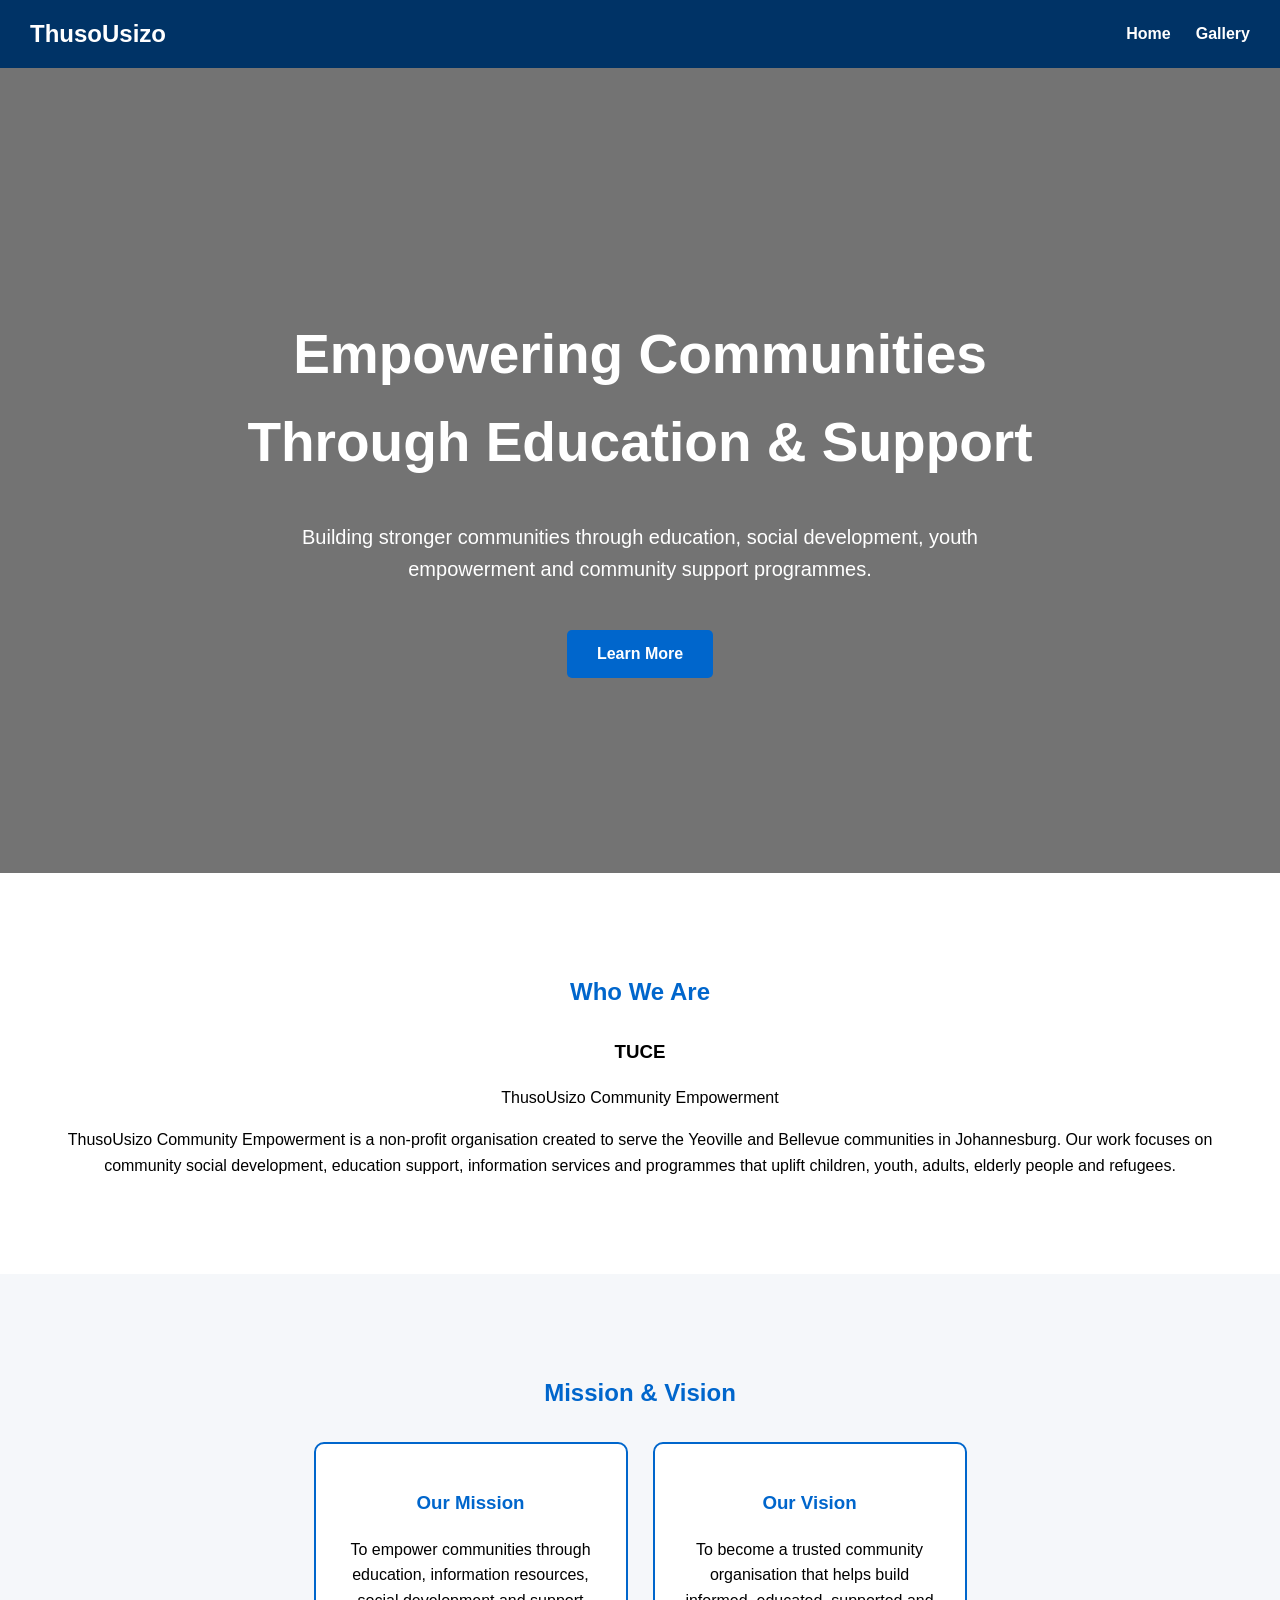
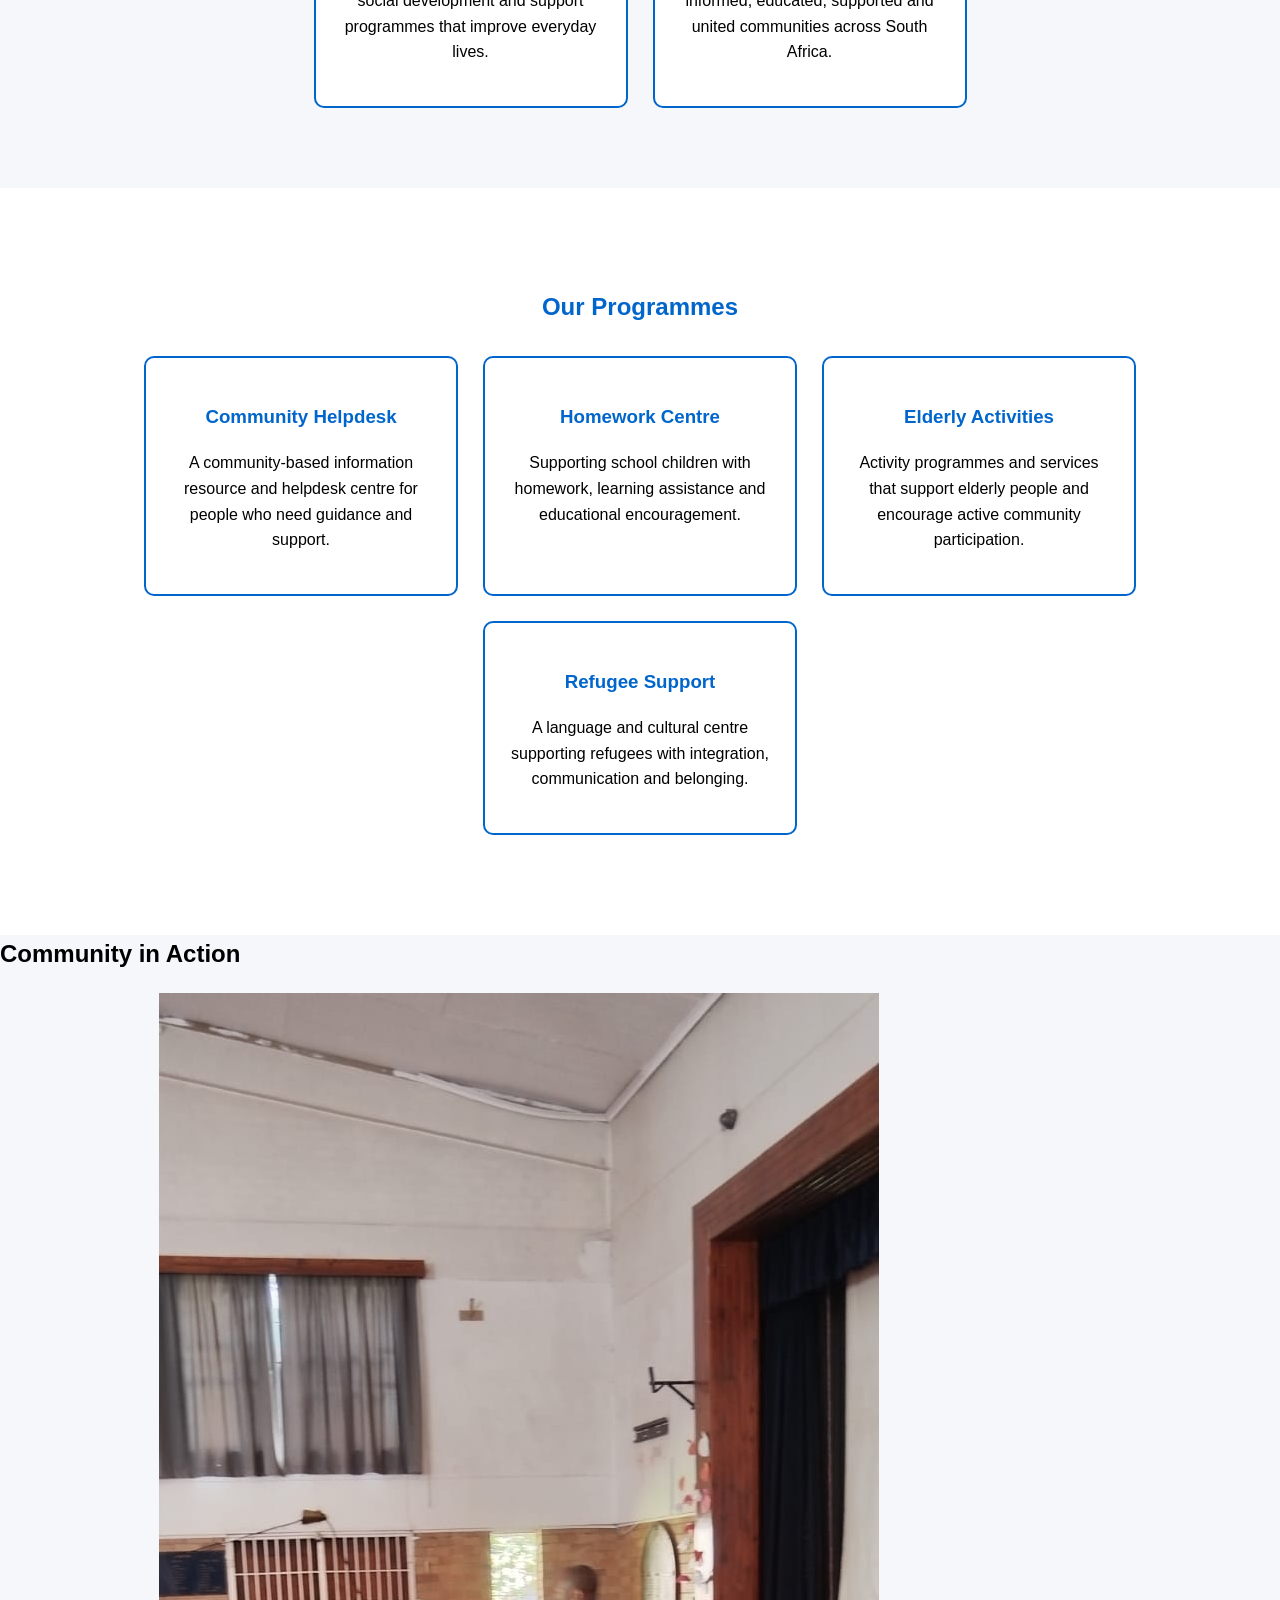
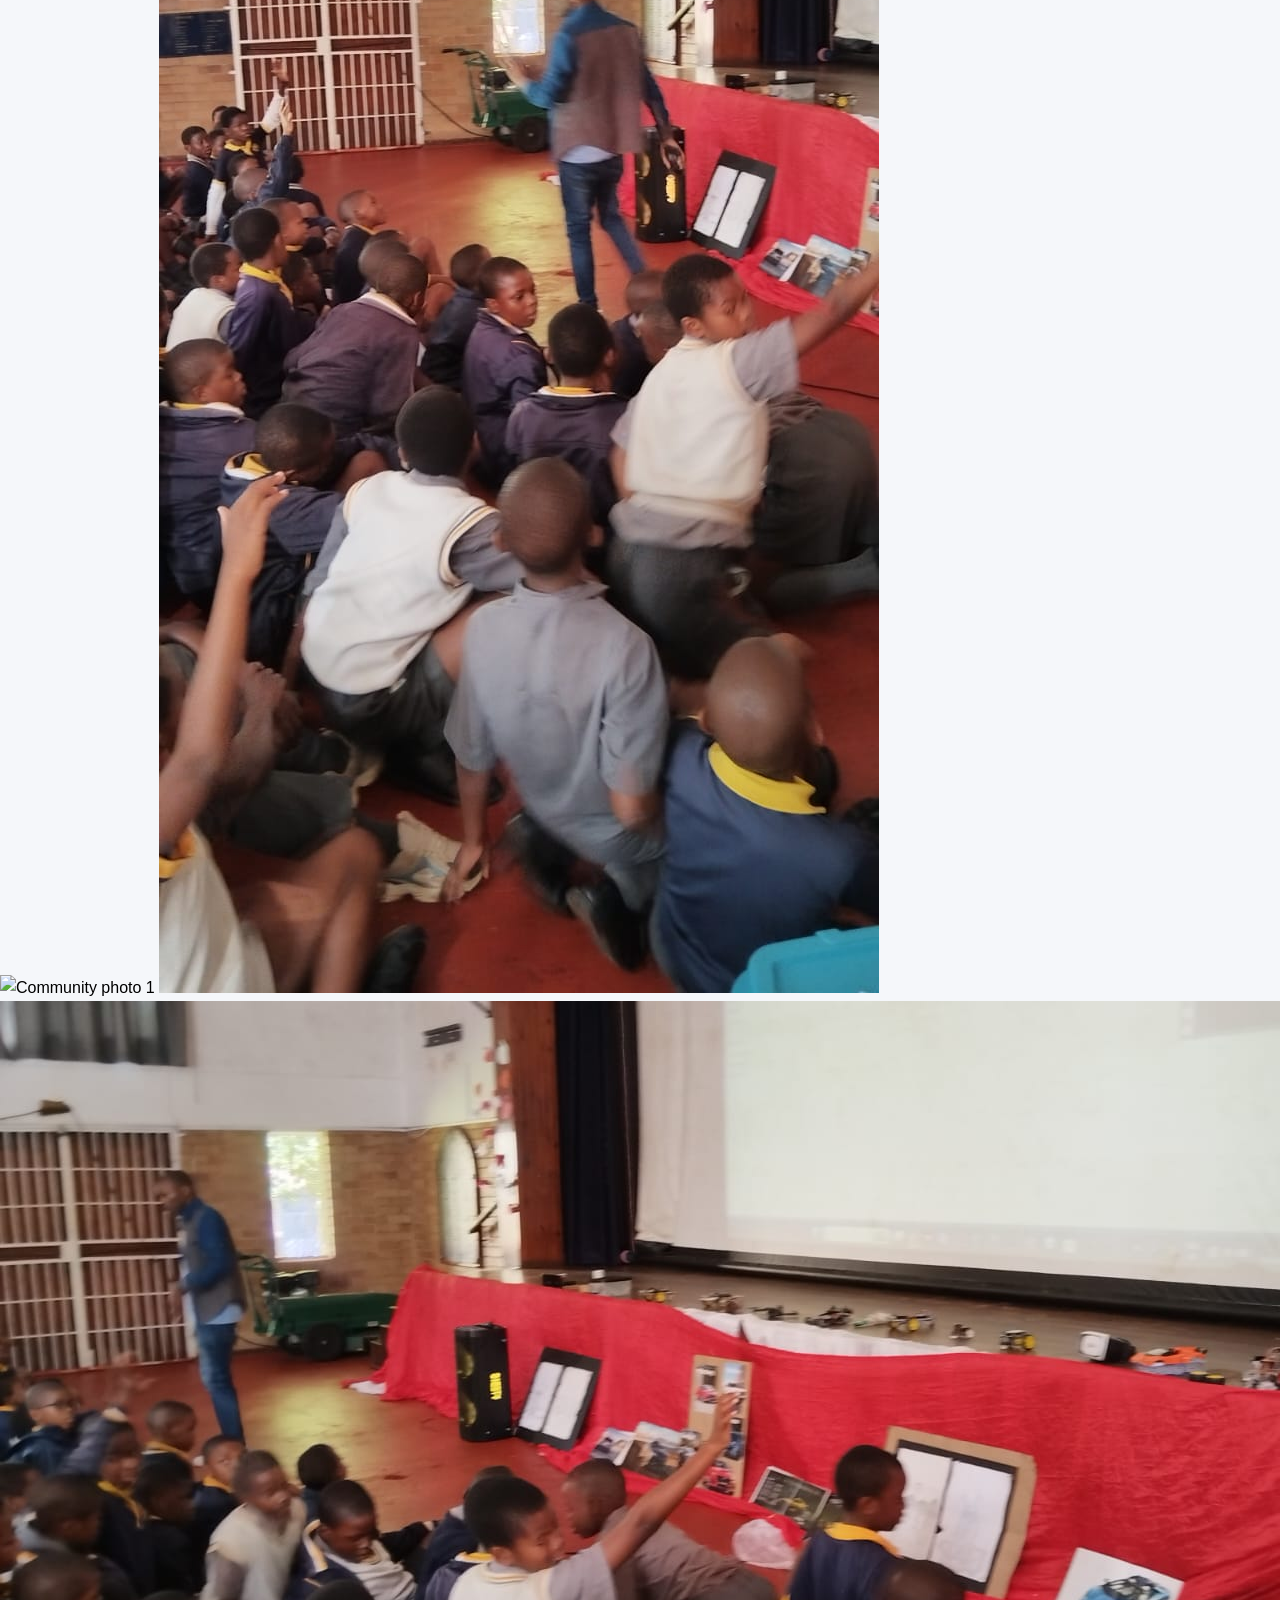
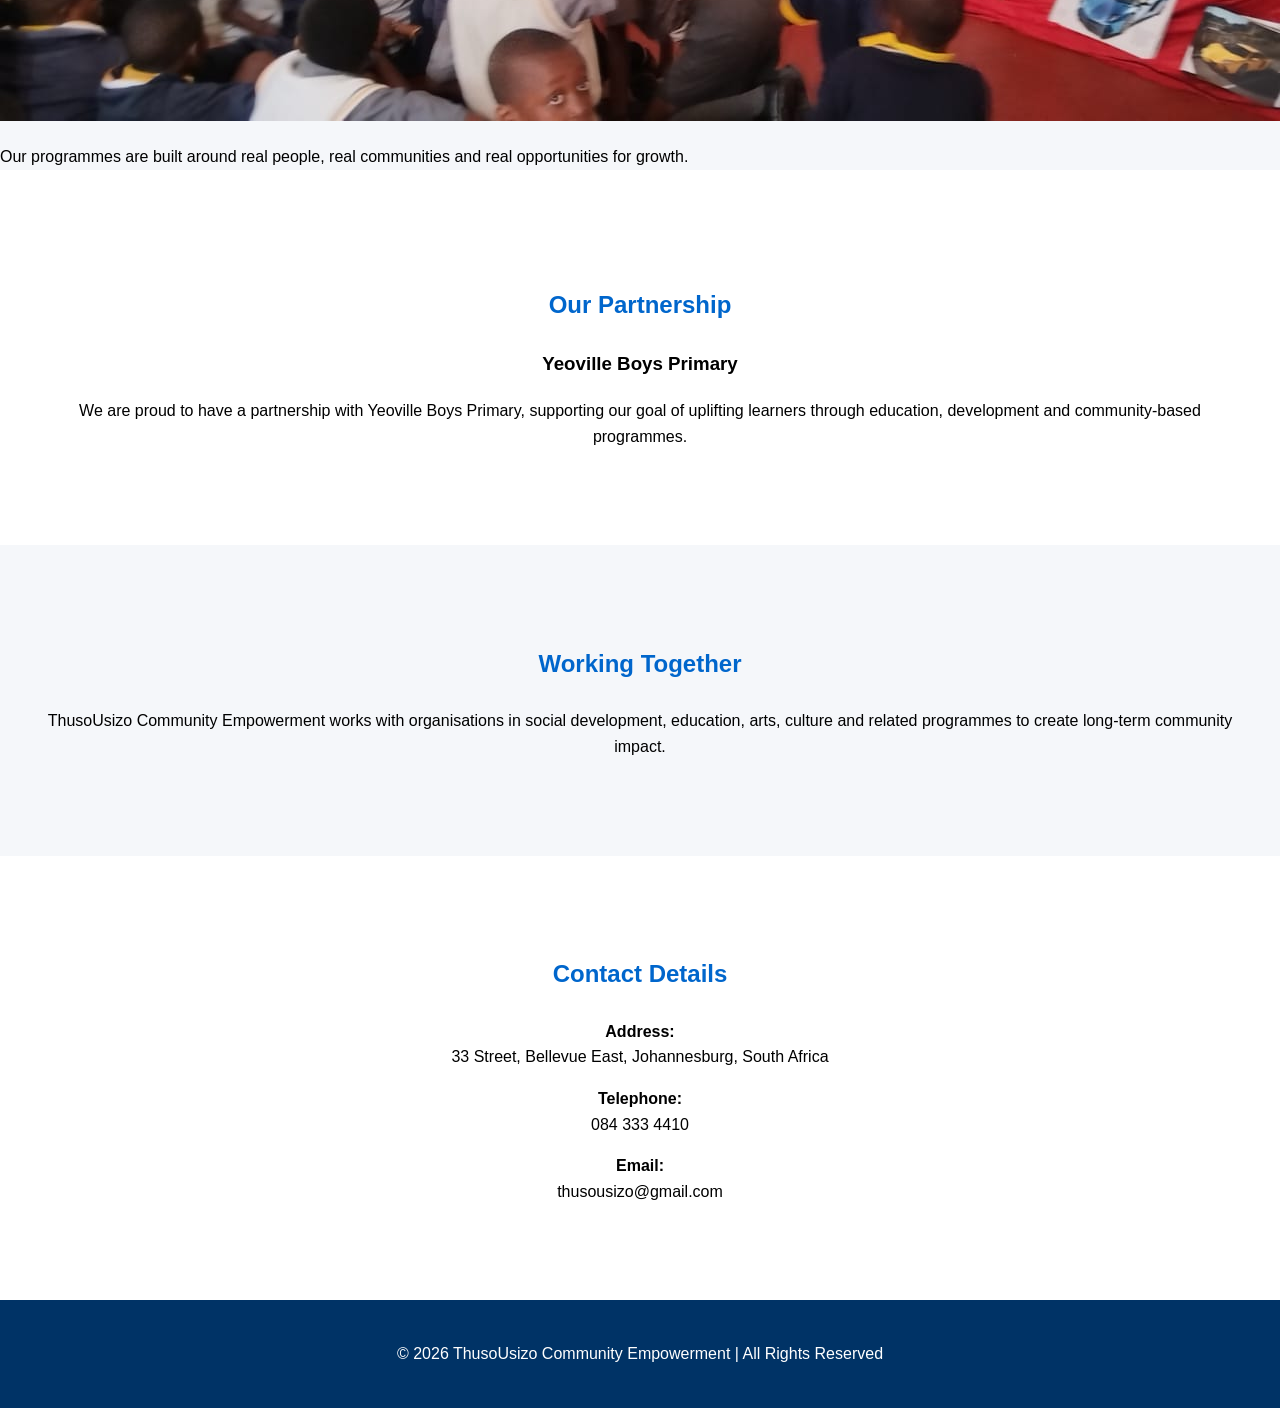
==== index.html @ a2d80345 "Update index.html" ====
<!DOCTYPE html>
<html lang="en">
<head>
    <meta charset="UTF-8">
    <meta name="viewport" content="width=device-width, initial-scale=1.0">
    <title>ThusoUsizo Community Empowerment</title>
    <link rel="stylesheet" href="style.css">
</head>

<body>

<nav>
    <div class="logo">ThusoUsizo</div>

    <ul>
        <li><a href="index.html">Home</a></li>
        <li><a href="gallery.html">Gallery</a></li>
    </ul>
</nav>

<section class="hero">
    <h1>Empowering Communities Through Education & Support</h1>

    <p>
        Building stronger communities through education, social development,
        youth empowerment and community support programmes.
    </p>

    <button onclick="location.href='#about'">Learn More</button>
</section>

<section class="section" id="about">
    <h2>Who We Are</h2>

    <div class="who-we-are">
        <div class="logo-box">
            <h3>TUCE</h3>
            <p>ThusoUsizo Community Empowerment</p>
        </div>

        <p>
            ThusoUsizo Community Empowerment is a non-profit organisation created
            to serve the Yeoville and Bellevue communities in Johannesburg.
            Our work focuses on community social development, education support,
            information services and programmes that uplift children, youth,
            adults, elderly people and refugees.
        </p>
    </div>
</section>

<section class="section dark">
    <h2>Mission & Vision</h2>

    <div class="card-container">

        <div class="card">
            <h3>Our Mission</h3>
            <p>
                To empower communities through education, information resources,
                social development and support programmes that improve everyday lives.
            </p>
        </div>

        <div class="card">
            <h3>Our Vision</h3>
            <p>
                To become a trusted community organisation that helps build informed,
                educated, supported and united communities across South Africa.
            </p>
        </div>

    </div>
</section>

<section class="section">
    <h2>Our Programmes</h2>

    <div class="card-container">

        <div class="card">
            <h3>Community Helpdesk</h3>
            <p>
                A community-based information resource and helpdesk centre
                for people who need guidance and support.
            </p>
        </div>

        <div class="card">
            <h3>Homework Centre</h3>
            <p>
                Supporting school children with homework, learning assistance
                and educational encouragement.
            </p>
        </div>

        <div class="card">
            <h3>Elderly Activities</h3>
            <p>
                Activity programmes and services that support elderly people
                and encourage active community participation.
            </p>
        </div>

        <div class="card">
            <h3>Refugee Support</h3>
            <p>
                A language and cultural centre supporting refugees with
                integration, communication and belonging.
            </p>
        </div>

    </div>
</section>

<section class="slideshow-section dark">
    <h2>Community in Action</h2>

    <div class="slideshow">
        <img src="images/1.jpg" alt="Community photo 1">
        <img src="images/2.jpg" alt="Community photo 2">
        <img src="images/3.jpg" alt="Community photo 3">
    </div>

    <p>
        Our programmes are built around real people, real communities
        and real opportunities for growth.
    </p>
</section>

<section class="section">
    <h2>Our Partnership</h2>

    <div class="partner-box">
        <h3>Yeoville Boys Primary</h3>
        <p>
            We are proud to have a partnership with Yeoville Boys Primary,
            supporting our goal of uplifting learners through education,
            development and community-based programmes.
        </p>
    </div>
</section>

<section class="section dark">
    <h2>Working Together</h2>

    <p>
        ThusoUsizo Community Empowerment works with organisations in social
        development, education, arts, culture and related programmes to create
        long-term community impact.
    </p>
</section>

<section class="section" id="contact">
    <h2>Contact Details</h2>

    <p><strong>Address:</strong><br>
    33 Street, Bellevue East, Johannesburg, South Africa</p>

    <p><strong>Telephone:</strong><br>
    084 333 4410</p>

    <p><strong>Email:</strong><br>
    thusousizo@gmail.com</p>
</section>

<footer>
    <p>© 2026 ThusoUsizo Community Empowerment | All Rights Reserved</p>
</footer>

</body>
</html>
---- style.css ----
/* RESET */

body{
    margin:0;
    font-family:Arial, sans-serif;
    background:white;
    color:black;
    line-height:1.6;
}

/* NAVIGATION */

nav{
    background:#003366;
    display:flex;
    justify-content:space-between;
    align-items:center;
    padding:15px 30px;
}

.logo{
    color:white;
    font-size:24px;
    font-weight:bold;
}

nav ul{
    list-style:none;
    display:flex;
    gap:25px;
    margin:0;
    padding:0;
}

nav ul li a{
    color:white;
    text-decoration:none;
    font-weight:bold;
}

nav ul li a:hover{
    color:#66b3ff;
}

/* HERO */

.hero{
    height:85vh;

    background:
    linear-gradient(rgba(0,0,0,0.55), rgba(0,0,0,0.55)),
    url('https://images.unsplash.com/photo-1516627145497-ae6968895b74');

    background-size:cover;
    background-position:center;

    display:flex;
    flex-direction:column;
    justify-content:center;
    align-items:center;

    text-align:center;
    color:white;

    padding:20px;
}

.hero h1{
    font-size:55px;
    max-width:900px;
    margin-bottom:15px;
}

.hero p{
    max-width:700px;
    font-size:20px;
}

.hero button{
    margin-top:25px;
    padding:15px 30px;
    border:none;
    background:#0066cc;
    color:white;
    font-size:16px;
    font-weight:bold;
    cursor:pointer;
    border-radius:5px;
}

.hero button:hover{
    background:#004c99;
}

/* SECTIONS */

.section{
    padding:80px 30px;
    text-align:center;
}

.section h2{
    color:#0066cc;
    margin-bottom:25px;
}

.dark{
    background:#f5f7fa;
}

/* CARDS */

.card-container{
    display:flex;
    justify-content:center;
    gap:25px;
    flex-wrap:wrap;
    margin-top:30px;
}

.card{
    width:260px;
    background:white;
    padding:25px;
    border:2px solid #0066cc;
    border-radius:10px;
    transition:0.3s;
}

.card:hover{
    transform:translateY(-8px);
    box-shadow:0 5px 15px rgba(0,0,0,0.15);
}

.card h3{
    color:#0066cc;
}

/* GALLERY PAGE */

.gallery-section{
    padding:80px 30px;
    text-align:center;
}

.gallery-section h1{
    color:#0066cc;
    margin-bottom:40px;
}

.gallery{
    display:grid;
    grid-template-columns:repeat(auto-fit,minmax(250px,1fr));
    gap:20px;
}

.gallery img{
    width:100%;
    height:250px;
    object-fit:cover;
    border-radius:10px;
    border:3px solid #0066cc;
    transition:0.3s;
}

.gallery img:hover{
    transform:scale(1.05);
}

/* FOOTER */

footer{
    background:#003366;
    color:white;
    text-align:center;
    padding:25px;
}
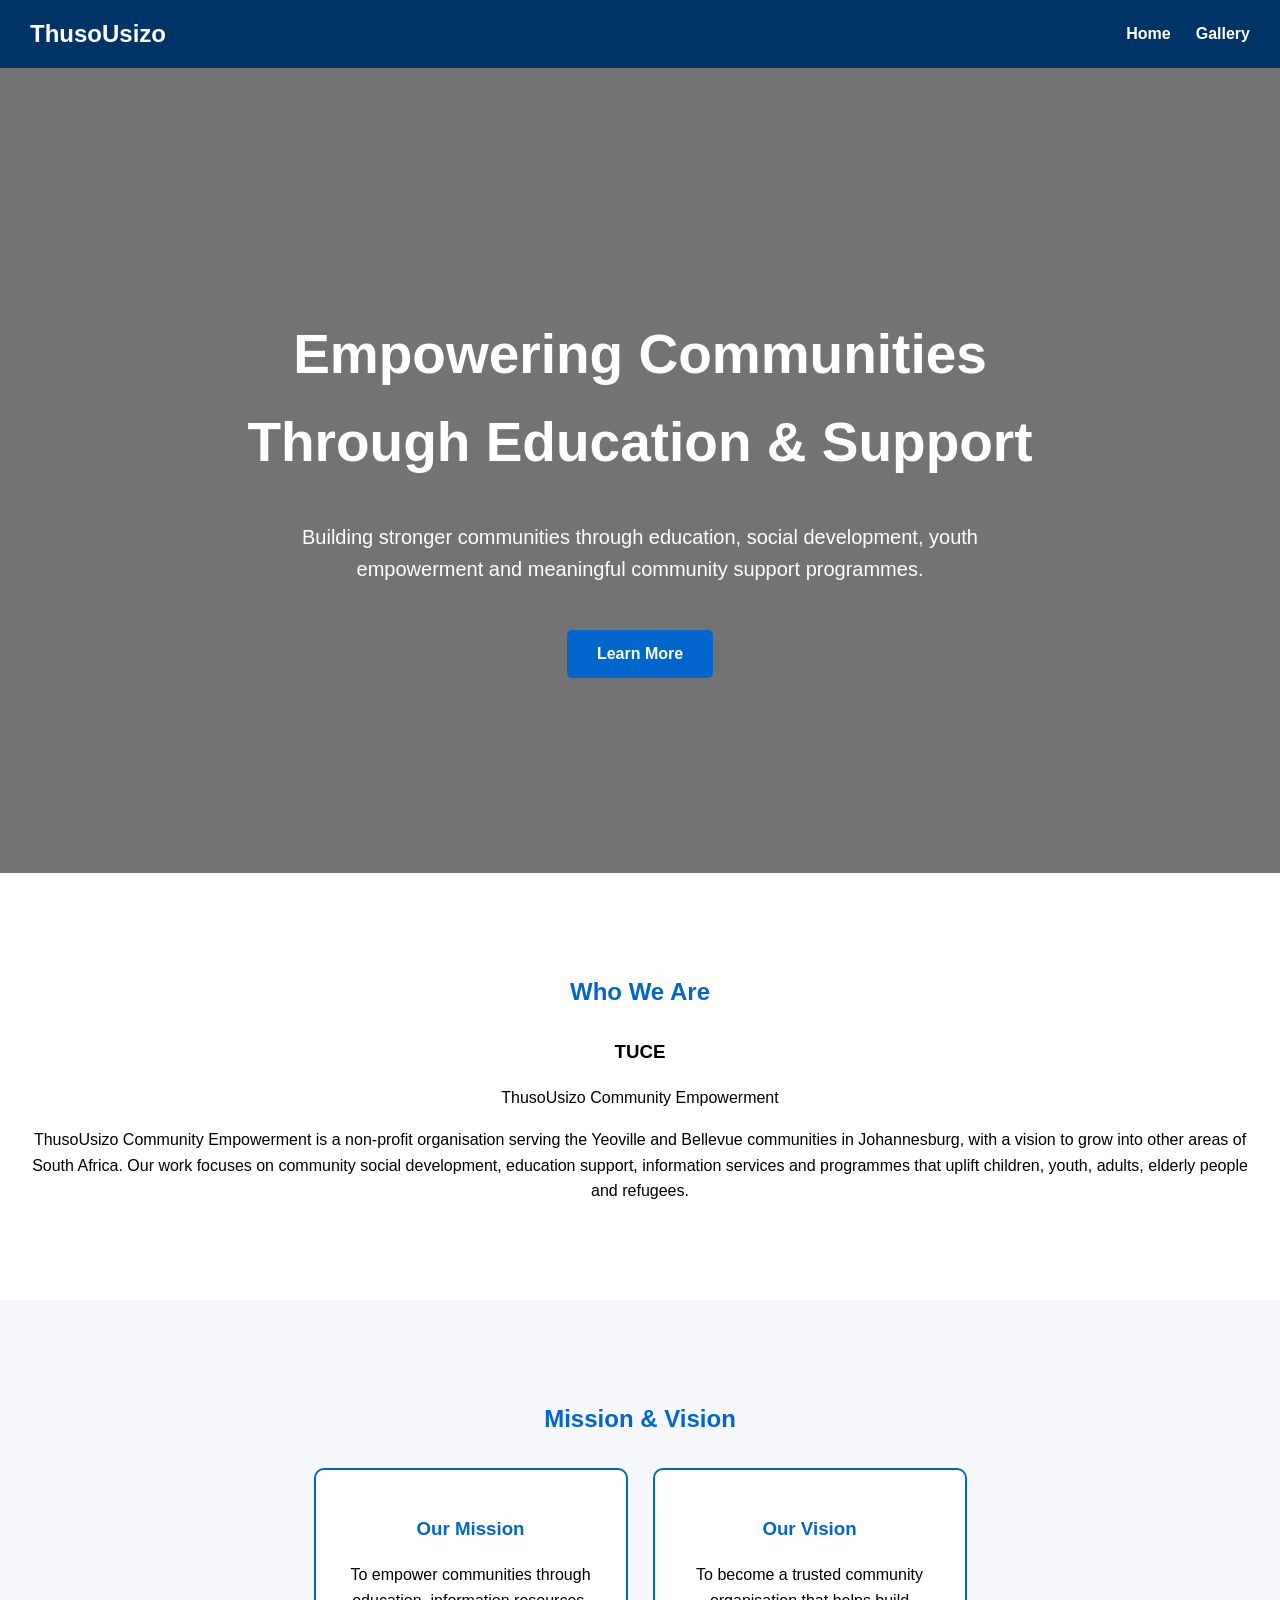
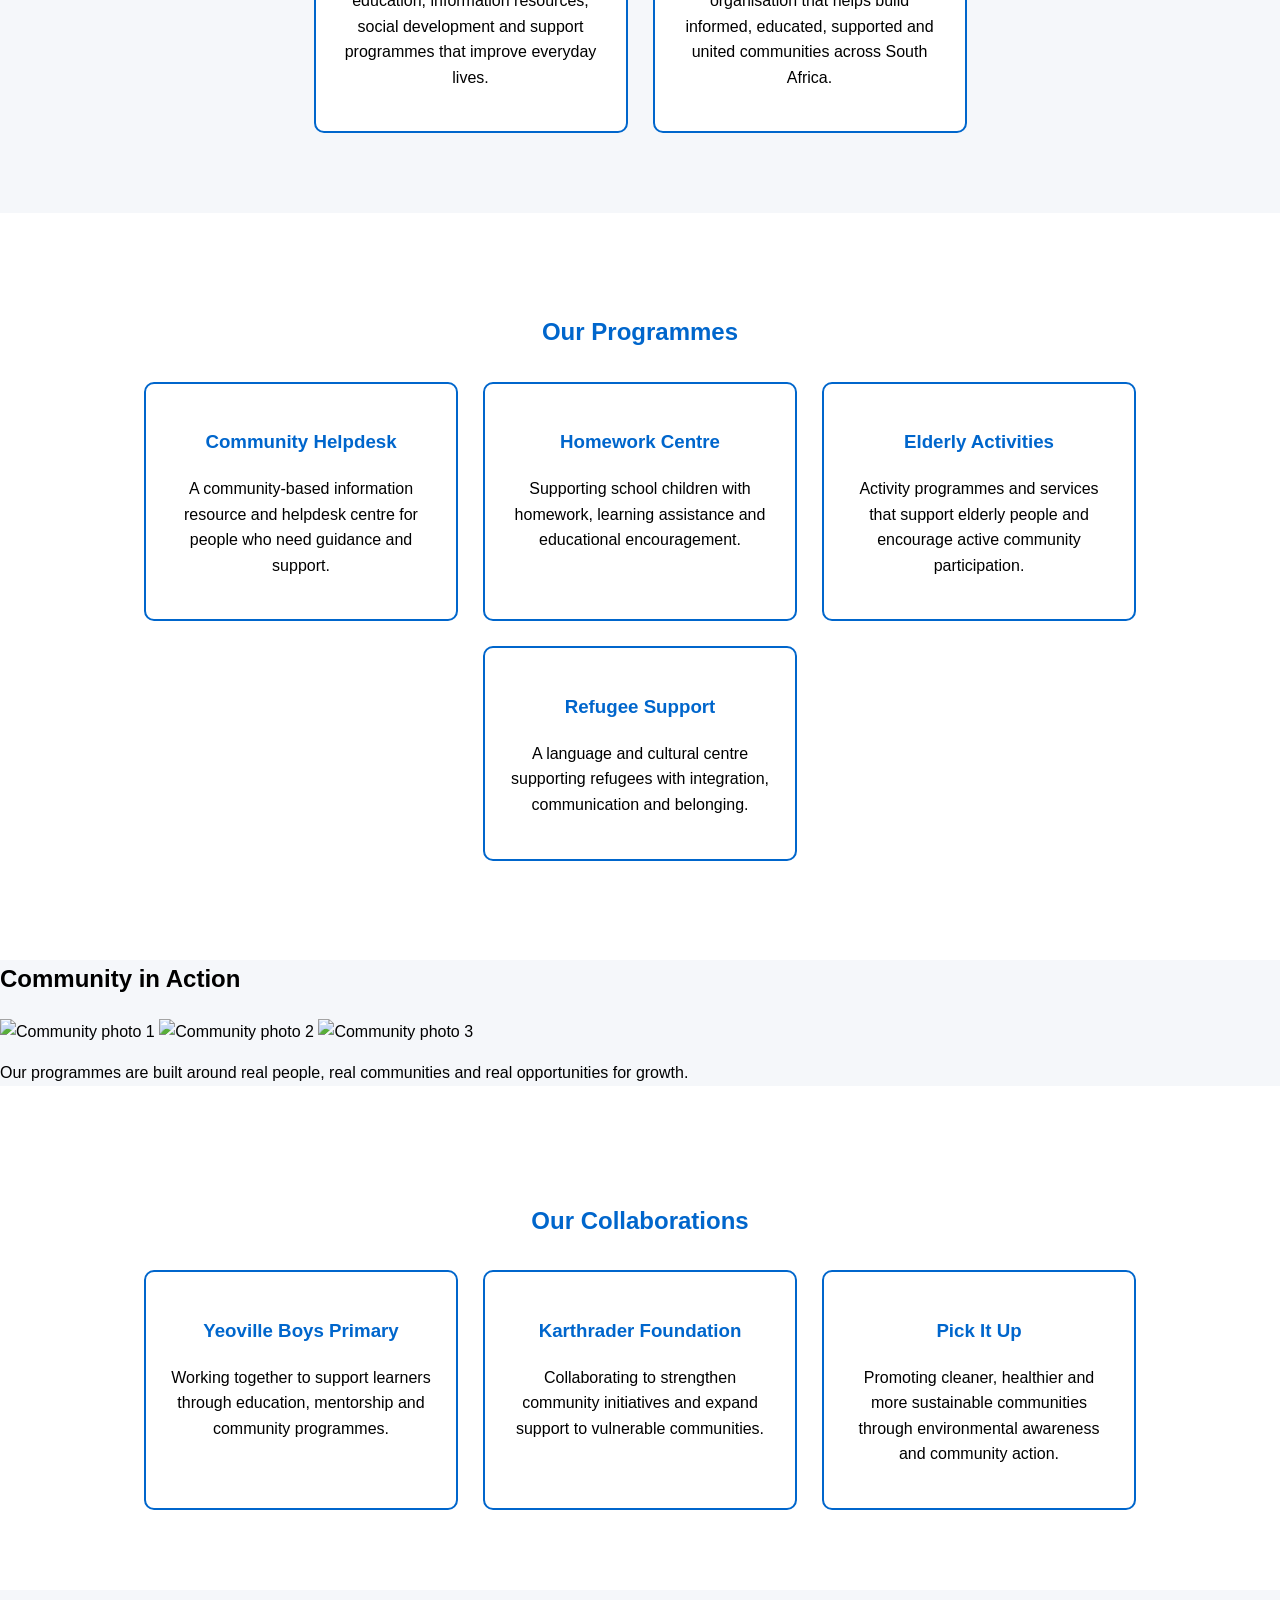
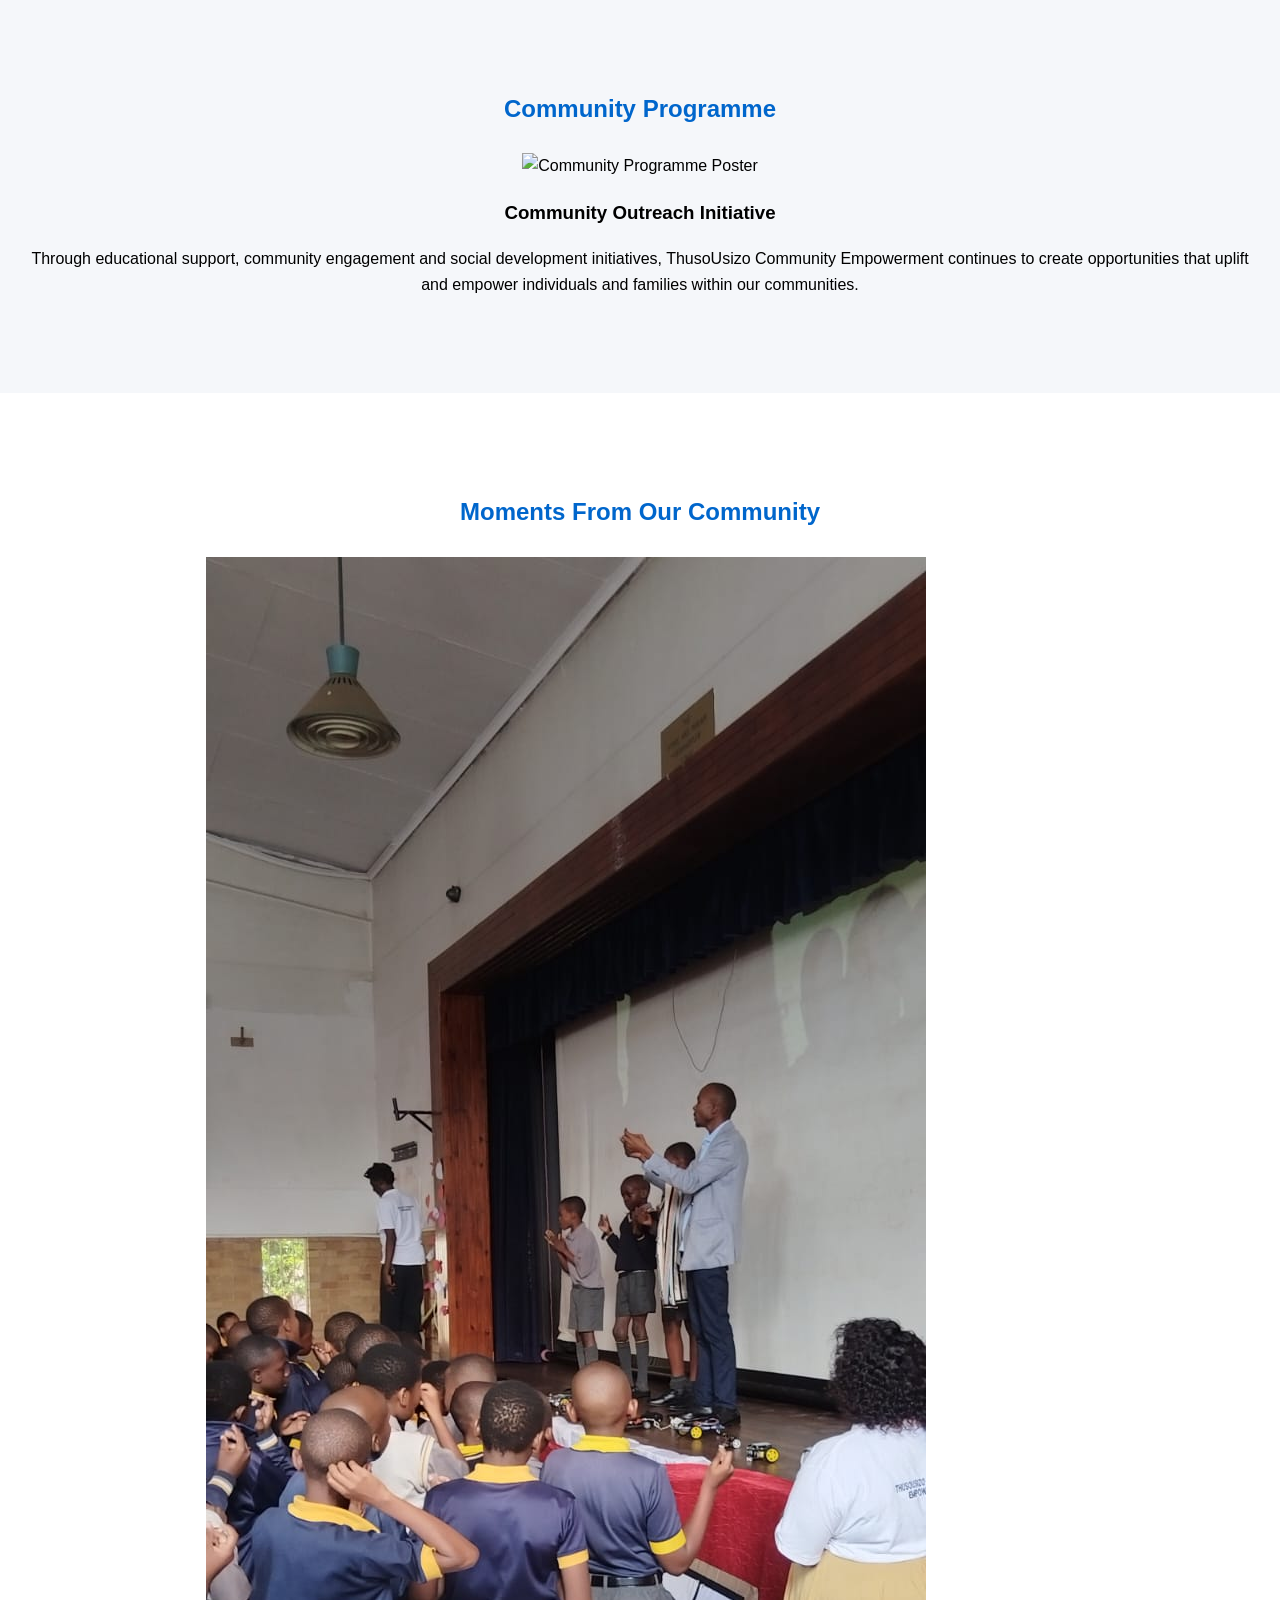
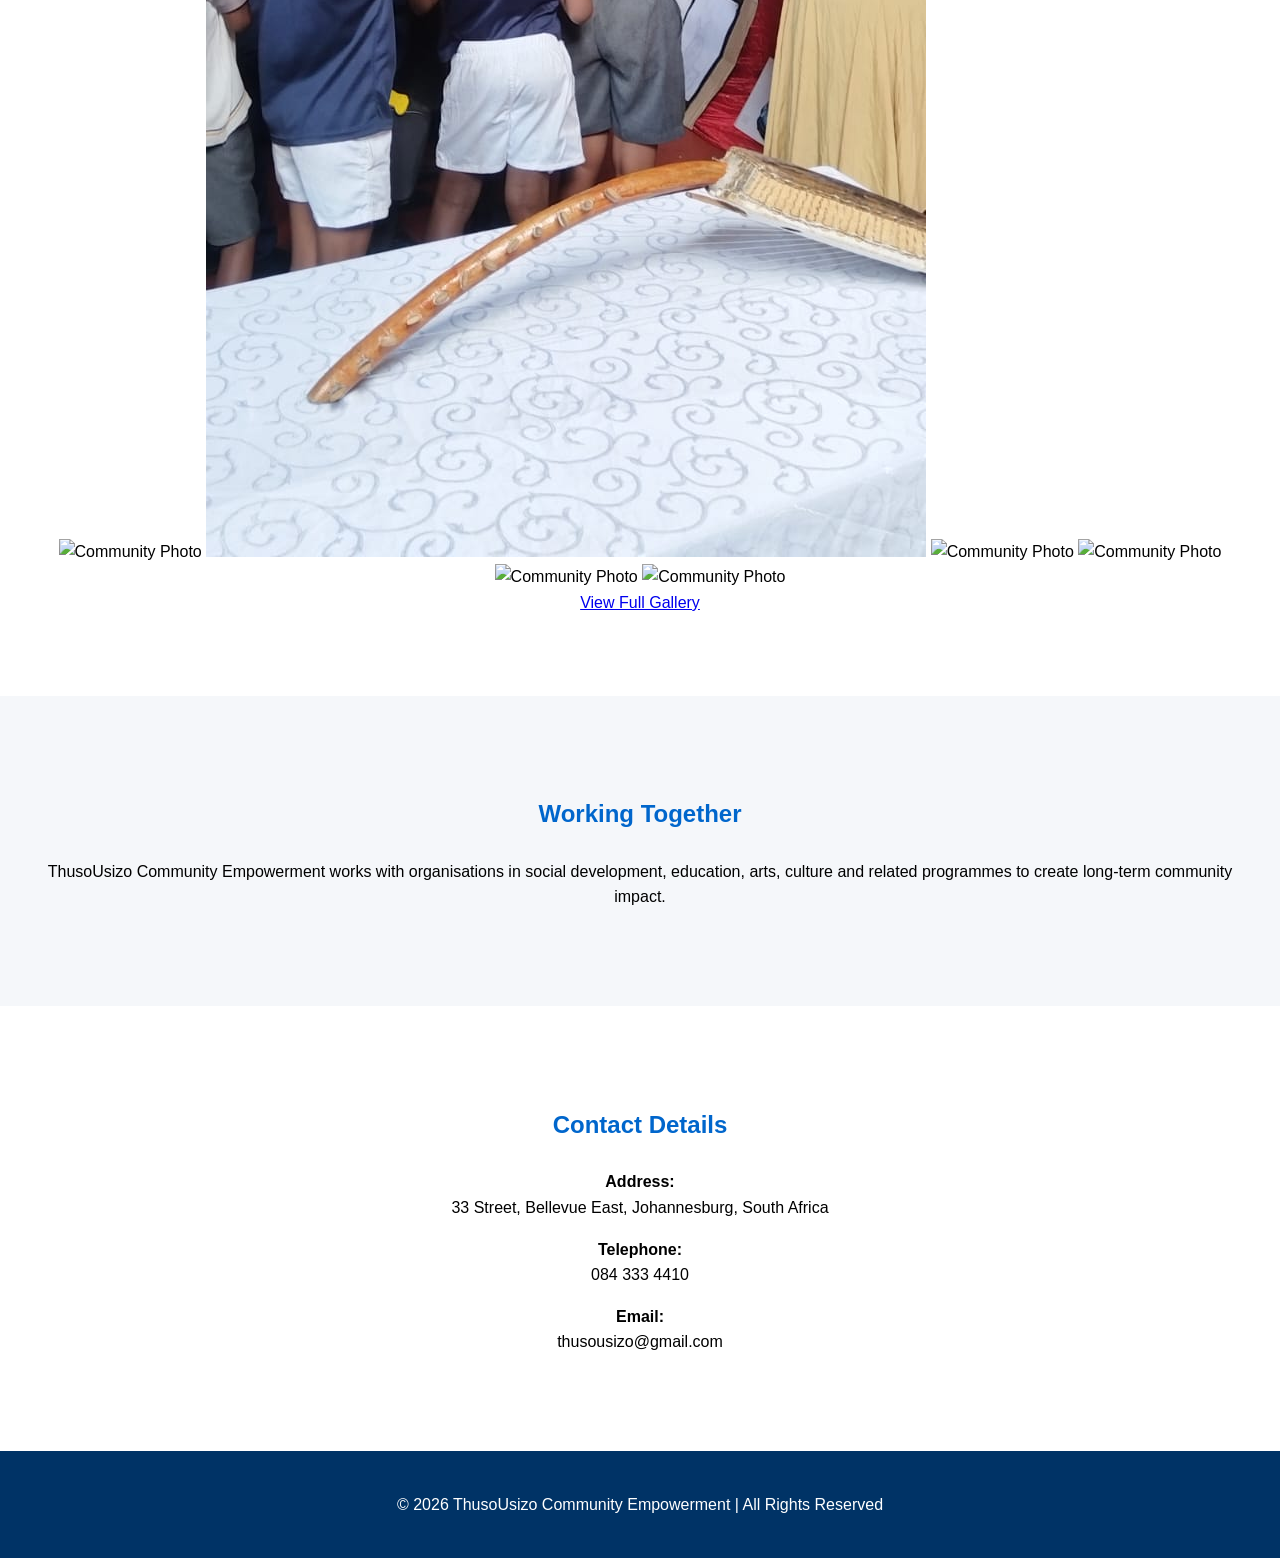
==== commit fb4046b3: "Update index.html" ====
--- a/index.html
+++ b/index.html
@@ -6,12 +6,10 @@
     <title>ThusoUsizo Community Empowerment</title>
     <link rel="stylesheet" href="style.css">
 </head>
-
 <body>
 
 <nav>
     <div class="logo">ThusoUsizo</div>
-
     <ul>
         <li><a href="index.html">Home</a></li>
         <li><a href="gallery.html">Gallery</a></li>
@@ -20,12 +18,10 @@
 
 <section class="hero">
     <h1>Empowering Communities Through Education & Support</h1>
-
     <p>
         Building stronger communities through education, social development,
-        youth empowerment and community support programmes.
+        youth empowerment and meaningful community support programmes.
     </p>
-
     <button onclick="location.href='#about'">Learn More</button>
 </section>
 
@@ -39,11 +35,11 @@
         </div>
 
         <p>
-            ThusoUsizo Community Empowerment is a non-profit organisation created
-            to serve the Yeoville and Bellevue communities in Johannesburg.
-            Our work focuses on community social development, education support,
-            information services and programmes that uplift children, youth,
-            adults, elderly people and refugees.
+            ThusoUsizo Community Empowerment is a non-profit organisation serving
+            the Yeoville and Bellevue communities in Johannesburg, with a vision
+            to grow into other areas of South Africa. Our work focuses on community
+            social development, education support, information services and
+            programmes that uplift children, youth, adults, elderly people and refugees.
         </p>
     </div>
 </section>
@@ -52,7 +48,6 @@
     <h2>Mission & Vision</h2>
 
     <div class="card-container">
-
         <div class="card">
             <h3>Our Mission</h3>
             <p>
@@ -68,7 +63,6 @@
                 educated, supported and united communities across South Africa.
             </p>
         </div>
-
     </div>
 </section>
 
@@ -76,7 +70,6 @@
     <h2>Our Programmes</h2>
 
     <div class="card-container">
-
         <div class="card">
             <h3>Community Helpdesk</h3>
             <p>
@@ -108,7 +101,6 @@
                 integration, communication and belonging.
             </p>
         </div>
-
     </div>
 </section>
 
@@ -117,8 +109,8 @@
 
     <div class="slideshow">
         <img src="images/1.jpg" alt="Community photo 1">
-        <img src="images/2.jpg" alt="Community photo 2">
-        <img src="images/3.jpg" alt="Community photo 3">
+        <img src="images/8.jpg" alt="Community photo 2">
+        <img src="images/photo15.JPEG" alt="Community photo 3">
     </div>
 
     <p>
@@ -128,21 +120,70 @@
 </section>
 
 <section class="section">
-    <h2>Our Partnership</h2>
-
-    <div class="partner-box">
-        <h3>Yeoville Boys Primary</h3>
-        <p>
-            We are proud to have a partnership with Yeoville Boys Primary,
-            supporting our goal of uplifting learners through education,
-            development and community-based programmes.
-        </p>
-    </div>
+    <h2>Our Collaborations</h2>
+
+    <div class="card-container">
+        <div class="card">
+            <h3>Yeoville Boys Primary</h3>
+            <p>
+                Working together to support learners through education,
+                mentorship and community programmes.
+            </p>
+        </div>
+
+        <div class="card">
+            <h3>Karthrader Foundation</h3>
+            <p>
+                Collaborating to strengthen community initiatives and expand
+                support to vulnerable communities.
+            </p>
+        </div>
+
+        <div class="card">
+            <h3>Pick It Up</h3>
+            <p>
+                Promoting cleaner, healthier and more sustainable communities
+                through environmental awareness and community action.
+            </p>
+        </div>
+    </div>
+</section>
+
+<section class="section dark">
+    <h2>Community Programme</h2>
+
+    <div class="poster-box">
+        <img src="images/poster.JPEG" alt="Community Programme Poster">
+
+        <div>
+            <h3>Community Outreach Initiative</h3>
+            <p>
+                Through educational support, community engagement and social
+                development initiatives, ThusoUsizo Community Empowerment
+                continues to create opportunities that uplift and empower
+                individuals and families within our communities.
+            </p>
+        </div>
+    </div>
+</section>
+
+<section class="section">
+    <h2>Moments From Our Community</h2>
+
+    <div class="home-gallery">
+        <img src="images/1.jpg" alt="Community Photo">
+        <img src="images/4.jpg" alt="Community Photo">
+        <img src="images/8.jpg" alt="Community Photo">
+        <img src="images/photo15.JPEG" alt="Community Photo">
+        <img src="images/photo18.JPEG" alt="Community Photo">
+        <img src="images/photo22.JPEG" alt="Community Photo">
+    </div>
+
+    <a href="gallery.html" class="gallery-btn">View Full Gallery</a>
 </section>
 
 <section class="section dark">
     <h2>Working Together</h2>
-
     <p>
         ThusoUsizo Community Empowerment works with organisations in social
         development, education, arts, culture and related programmes to create
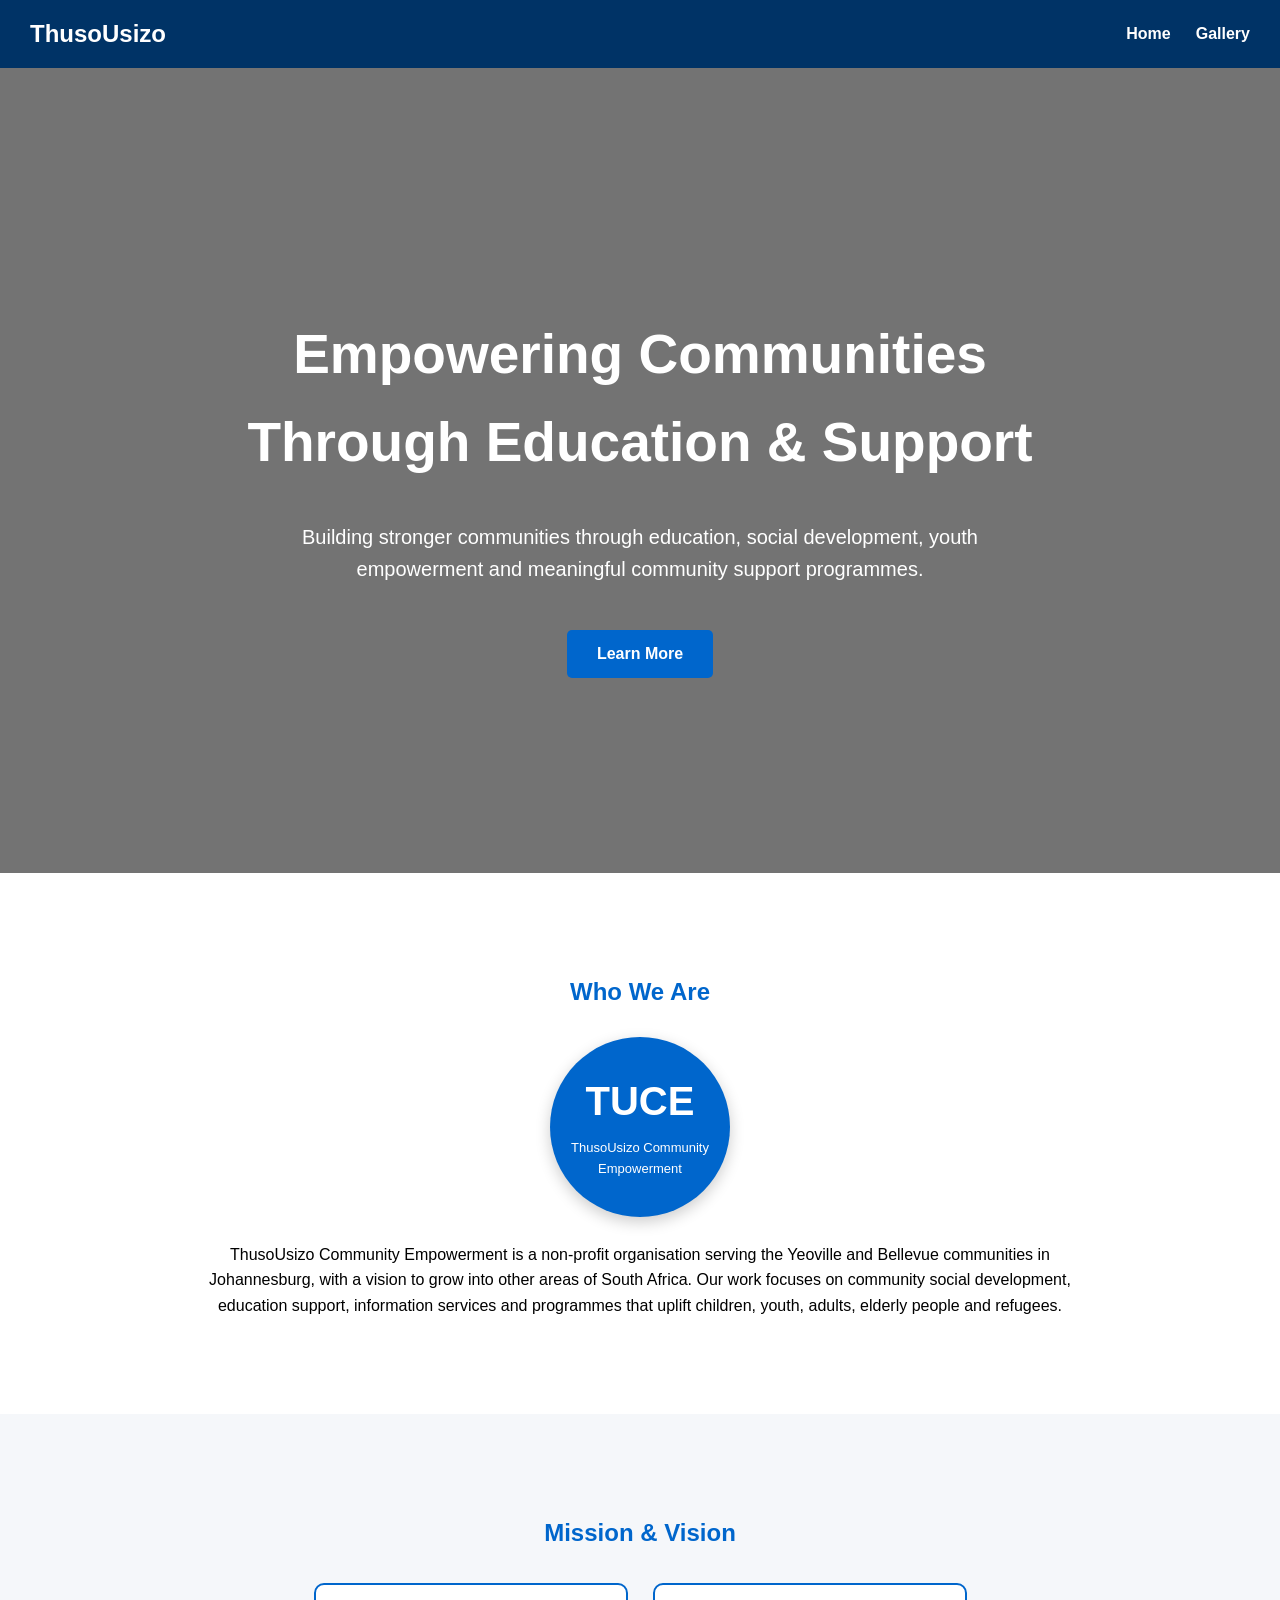
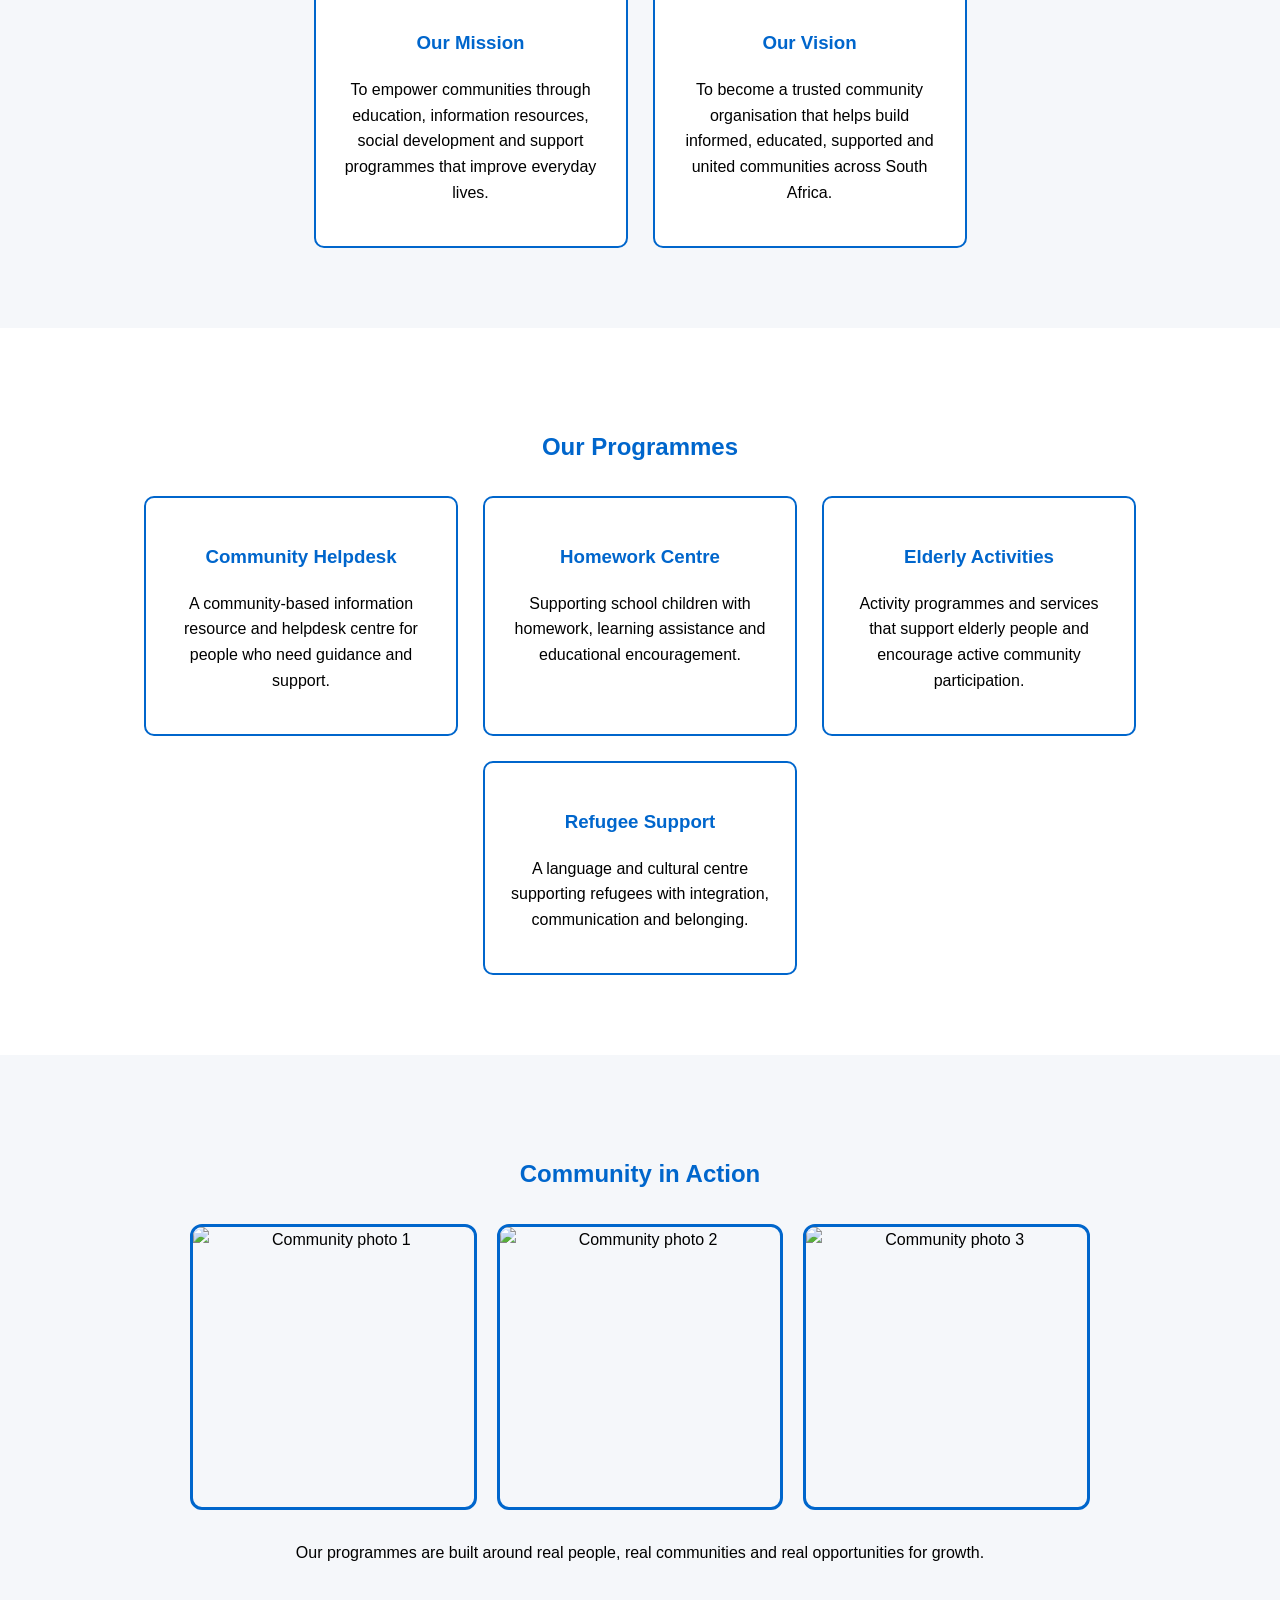
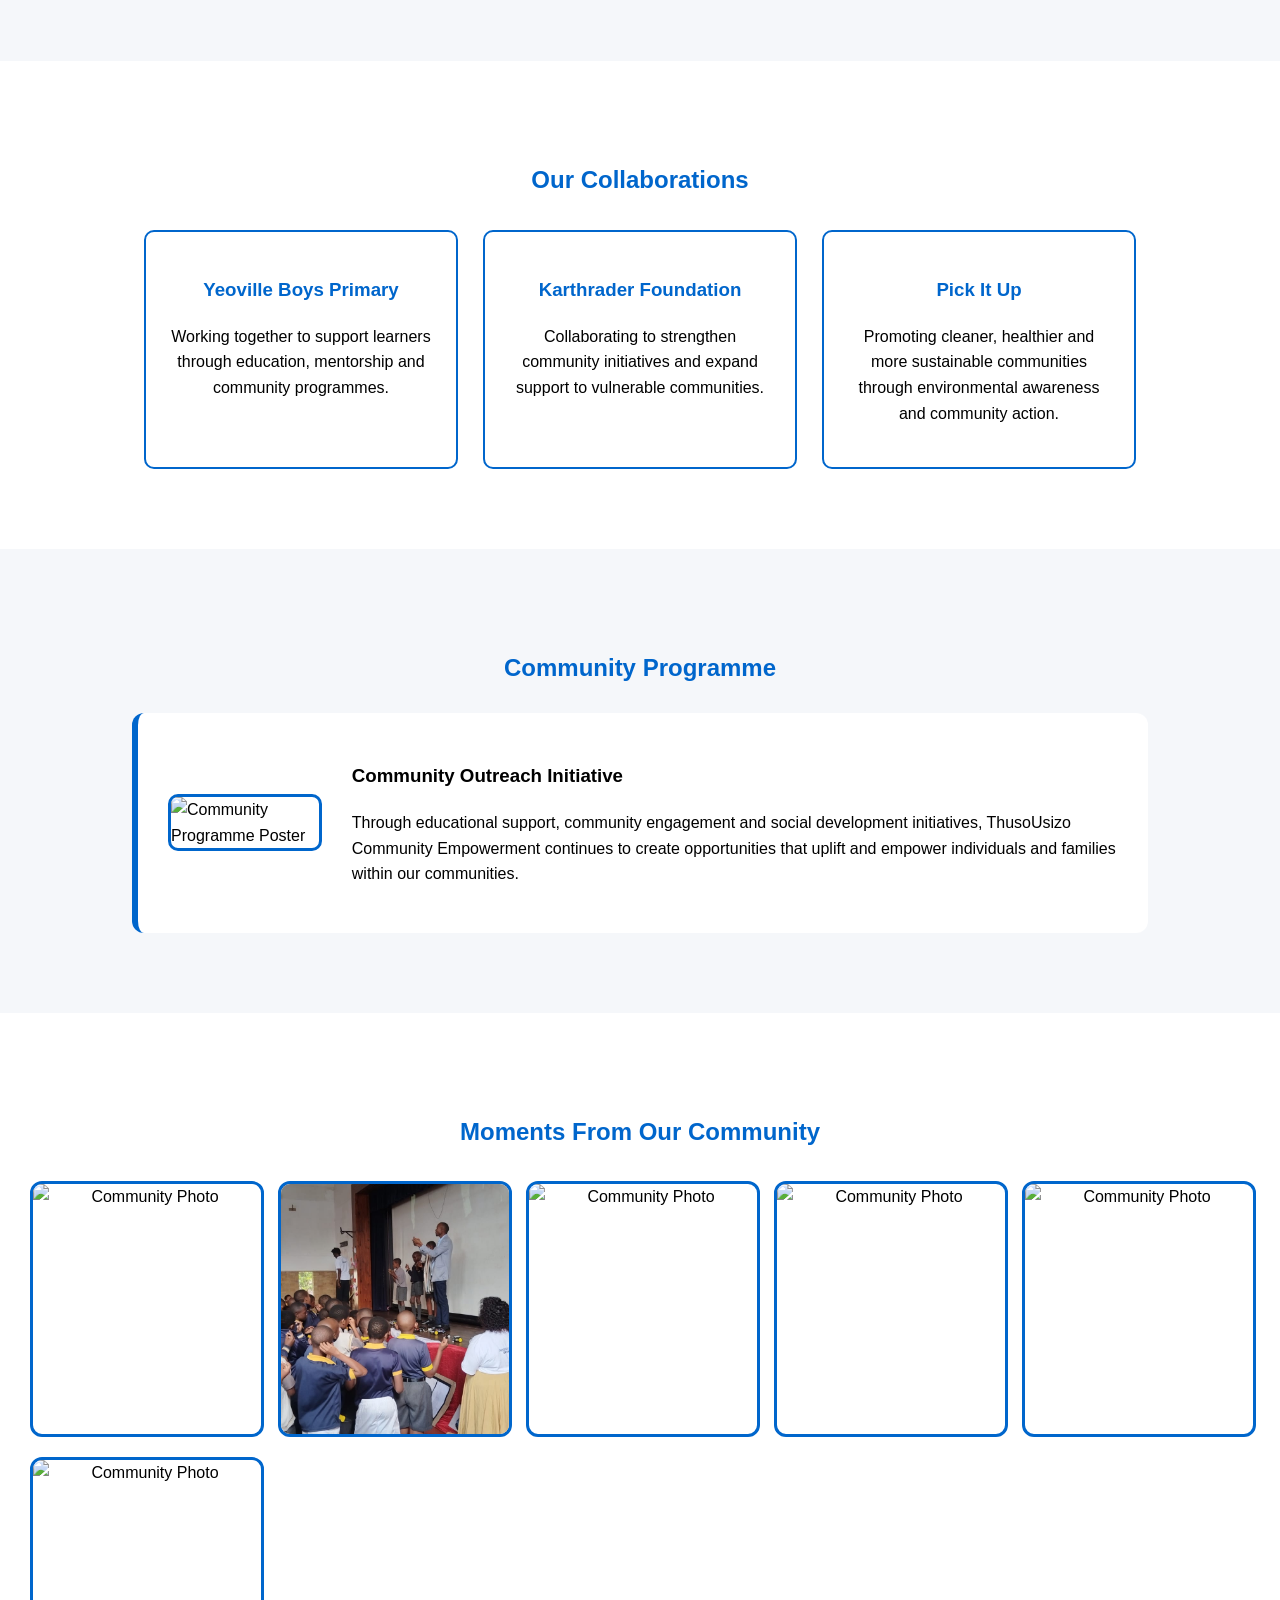
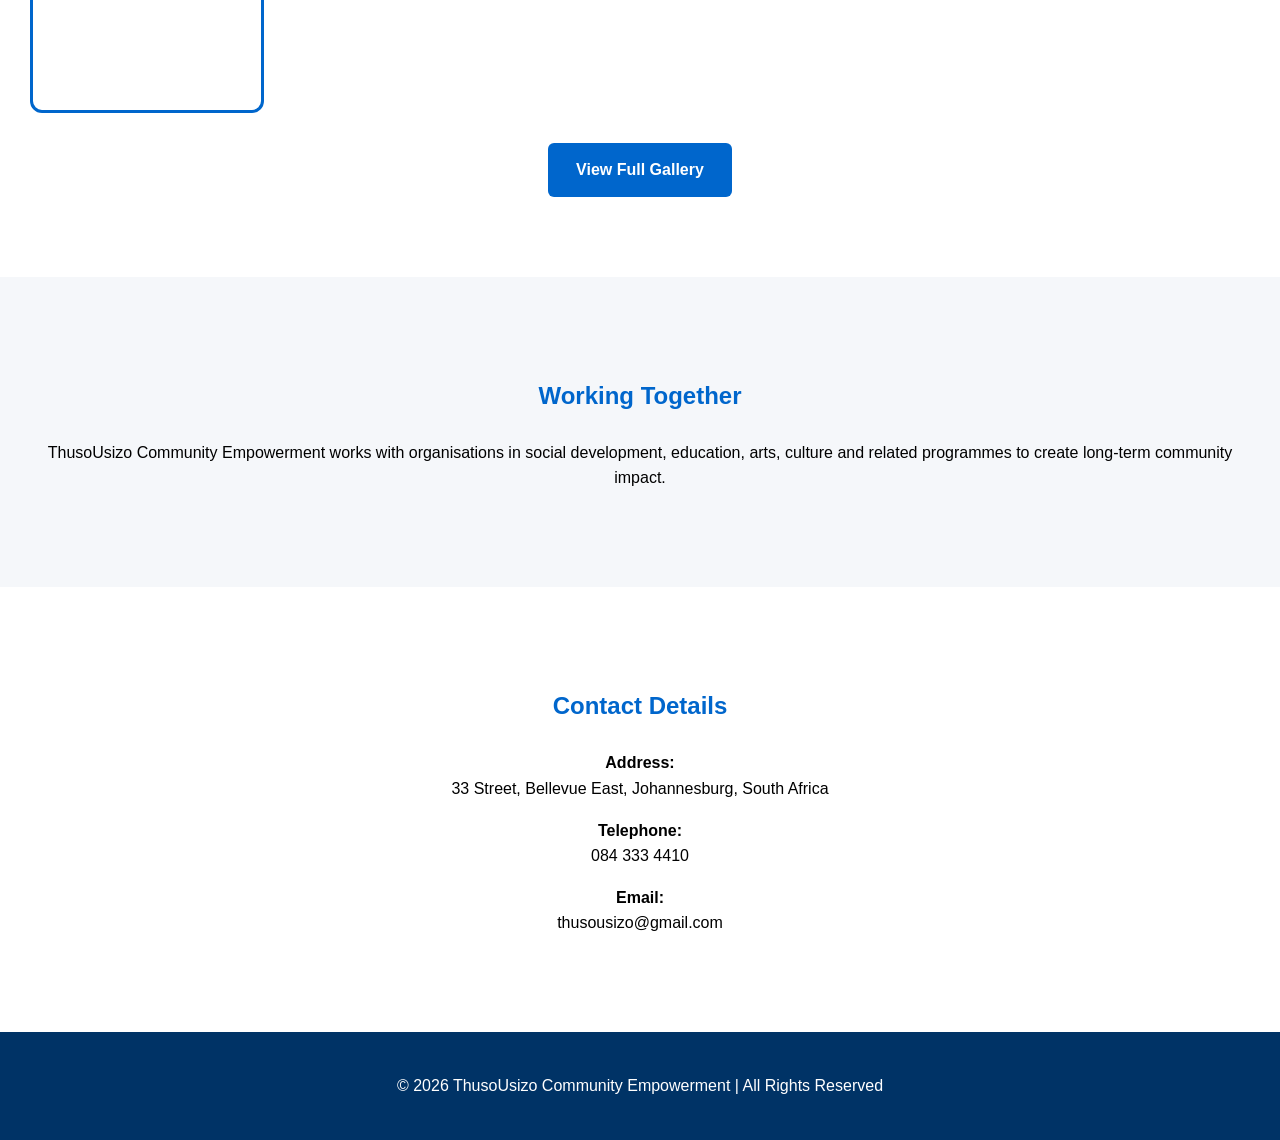
==== commit 77fccba2: "Update index.html" ====
--- a/index.html
+++ b/index.html
@@ -1,3 +1,4 @@
+
 <!DOCTYPE html>
 <html lang="en">
 <head>
--- a/style.css
+++ b/style.css
@@ -1,5 +1,3 @@
-/* RESET */
-
 body{
     margin:0;
     font-family:Arial, sans-serif;
@@ -8,8 +6,6 @@
     line-height:1.6;
 }
 
-/* NAVIGATION */
-
 nav{
     background:#003366;
     display:flex;
@@ -42,26 +38,19 @@
     color:#66b3ff;
 }
 
-/* HERO */
-
 .hero{
     height:85vh;
-
     background:
     linear-gradient(rgba(0,0,0,0.55), rgba(0,0,0,0.55)),
     url('https://images.unsplash.com/photo-1516627145497-ae6968895b74');
-
     background-size:cover;
     background-position:center;
-
     display:flex;
     flex-direction:column;
     justify-content:center;
     align-items:center;
-
-    text-align:center;
-    color:white;
-
+    text-align:center;
+    color:white;
     padding:20px;
 }
 
@@ -92,8 +81,6 @@
     background:#004c99;
 }
 
-/* SECTIONS */
-
 .section{
     padding:80px 30px;
     text-align:center;
@@ -107,8 +94,6 @@
 .dark{
     background:#f5f7fa;
 }
-
-/* CARDS */
 
 .card-container{
     display:flex;
@@ -136,7 +121,109 @@
     color:#0066cc;
 }
 
-/* GALLERY PAGE */
+.who-we-are{
+    max-width:900px;
+    margin:auto;
+}
+
+.logo-box{
+    width:180px;
+    height:180px;
+    margin:0 auto 25px auto;
+    border-radius:50%;
+    background:#0066cc;
+    color:white;
+    display:flex;
+    flex-direction:column;
+    justify-content:center;
+    align-items:center;
+    box-shadow:0 5px 15px rgba(0,0,0,0.2);
+}
+
+.logo-box h3{
+    font-size:40px;
+    margin:0;
+}
+
+.logo-box p{
+    font-size:13px;
+    margin:5px 15px;
+}
+
+.slideshow-section{
+    padding:80px 30px;
+    text-align:center;
+}
+
+.slideshow-section h2{
+    color:#0066cc;
+}
+
+.slideshow{
+    max-width:900px;
+    margin:30px auto;
+    display:flex;
+    gap:20px;
+    overflow:hidden;
+}
+
+.slideshow img{
+    width:33.3%;
+    height:280px;
+    object-fit:cover;
+    border-radius:12px;
+    border:3px solid #0066cc;
+}
+
+.poster-box{
+    max-width:950px;
+    margin:auto;
+    display:flex;
+    gap:30px;
+    align-items:center;
+    text-align:left;
+    background:white;
+    padding:30px;
+    border-radius:12px;
+    border-left:6px solid #0066cc;
+}
+
+.poster-box img{
+    width:320px;
+    max-width:100%;
+    border-radius:10px;
+    border:3px solid #0066cc;
+}
+
+.home-gallery{
+    display:grid;
+    grid-template-columns:repeat(auto-fit,minmax(220px,1fr));
+    gap:20px;
+    margin-top:30px;
+}
+
+.home-gallery img{
+    width:100%;
+    height:250px;
+    object-fit:cover;
+    border-radius:12px;
+    border:3px solid #0066cc;
+}
+
+.gallery-btn{
+    display:inline-block;
+    margin-top:30px;
+    padding:14px 28px;
+    background:#0066cc;
+    color:white;
+    text-decoration:none;
+    border-radius:6px;
+    font-weight:bold;
+}
+
+.gallery-btn:hover{
+    background:#004c99;
+}
 
 .gallery-section{
     padding:80px 30px;
@@ -167,7 +254,17 @@
     transform:scale(1.05);
 }
 
-/* FOOTER */
+.video-gallery{
+    display:grid;
+    grid-template-columns:repeat(auto-fit,minmax(280px,1fr));
+    gap:25px;
+}
+
+.video-gallery video{
+    width:100%;
+    border-radius:12px;
+    border:3px solid #0066cc;
+}
 
 footer{
     background:#003366;
@@ -175,3 +272,31 @@
     text-align:center;
     padding:25px;
 }
+
+@media(max-width:768px){
+    nav{
+        flex-direction:column;
+        gap:15px;
+    }
+
+    .hero h1{
+        font-size:38px;
+    }
+
+    .hero p{
+        font-size:17px;
+    }
+
+    .slideshow{
+        flex-direction:column;
+    }
+
+    .slideshow img{
+        width:100%;
+    }
+
+    .poster-box{
+        flex-direction:column;
+        text-align:center;
+    }
+}
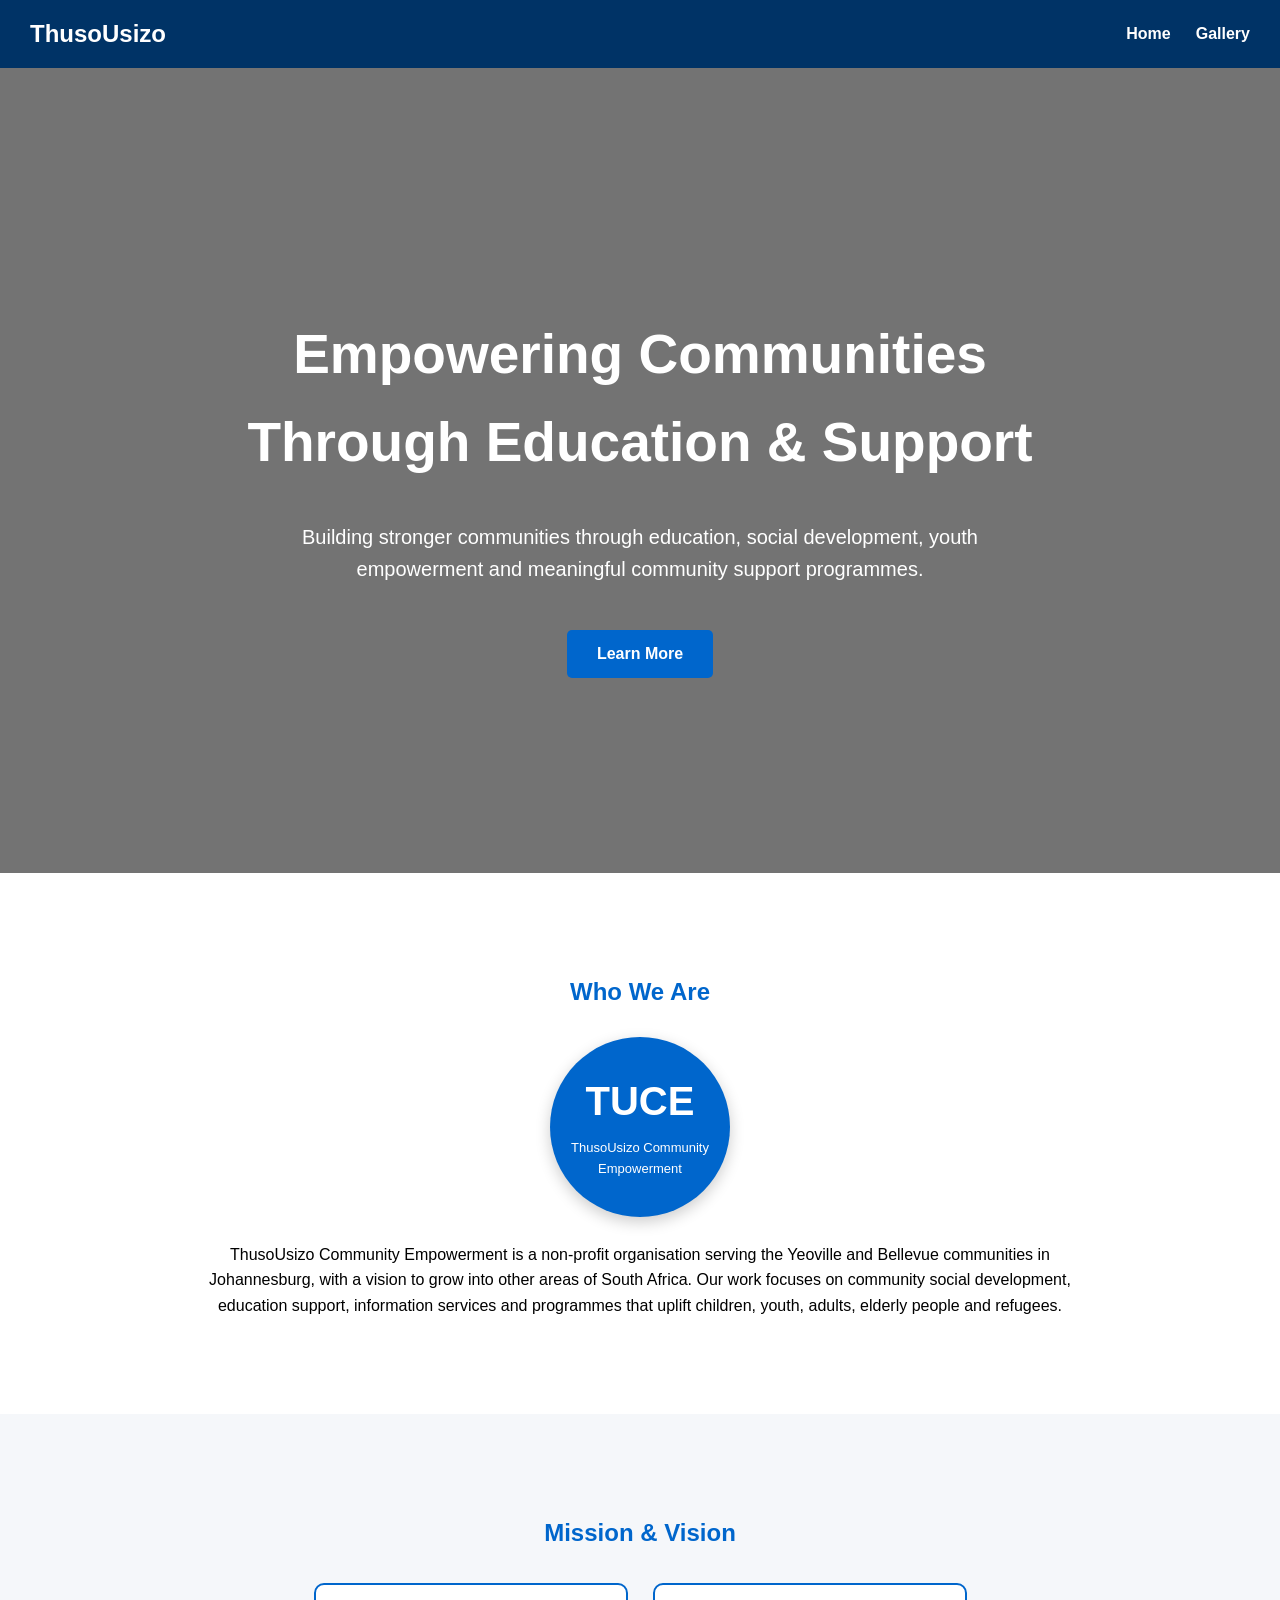
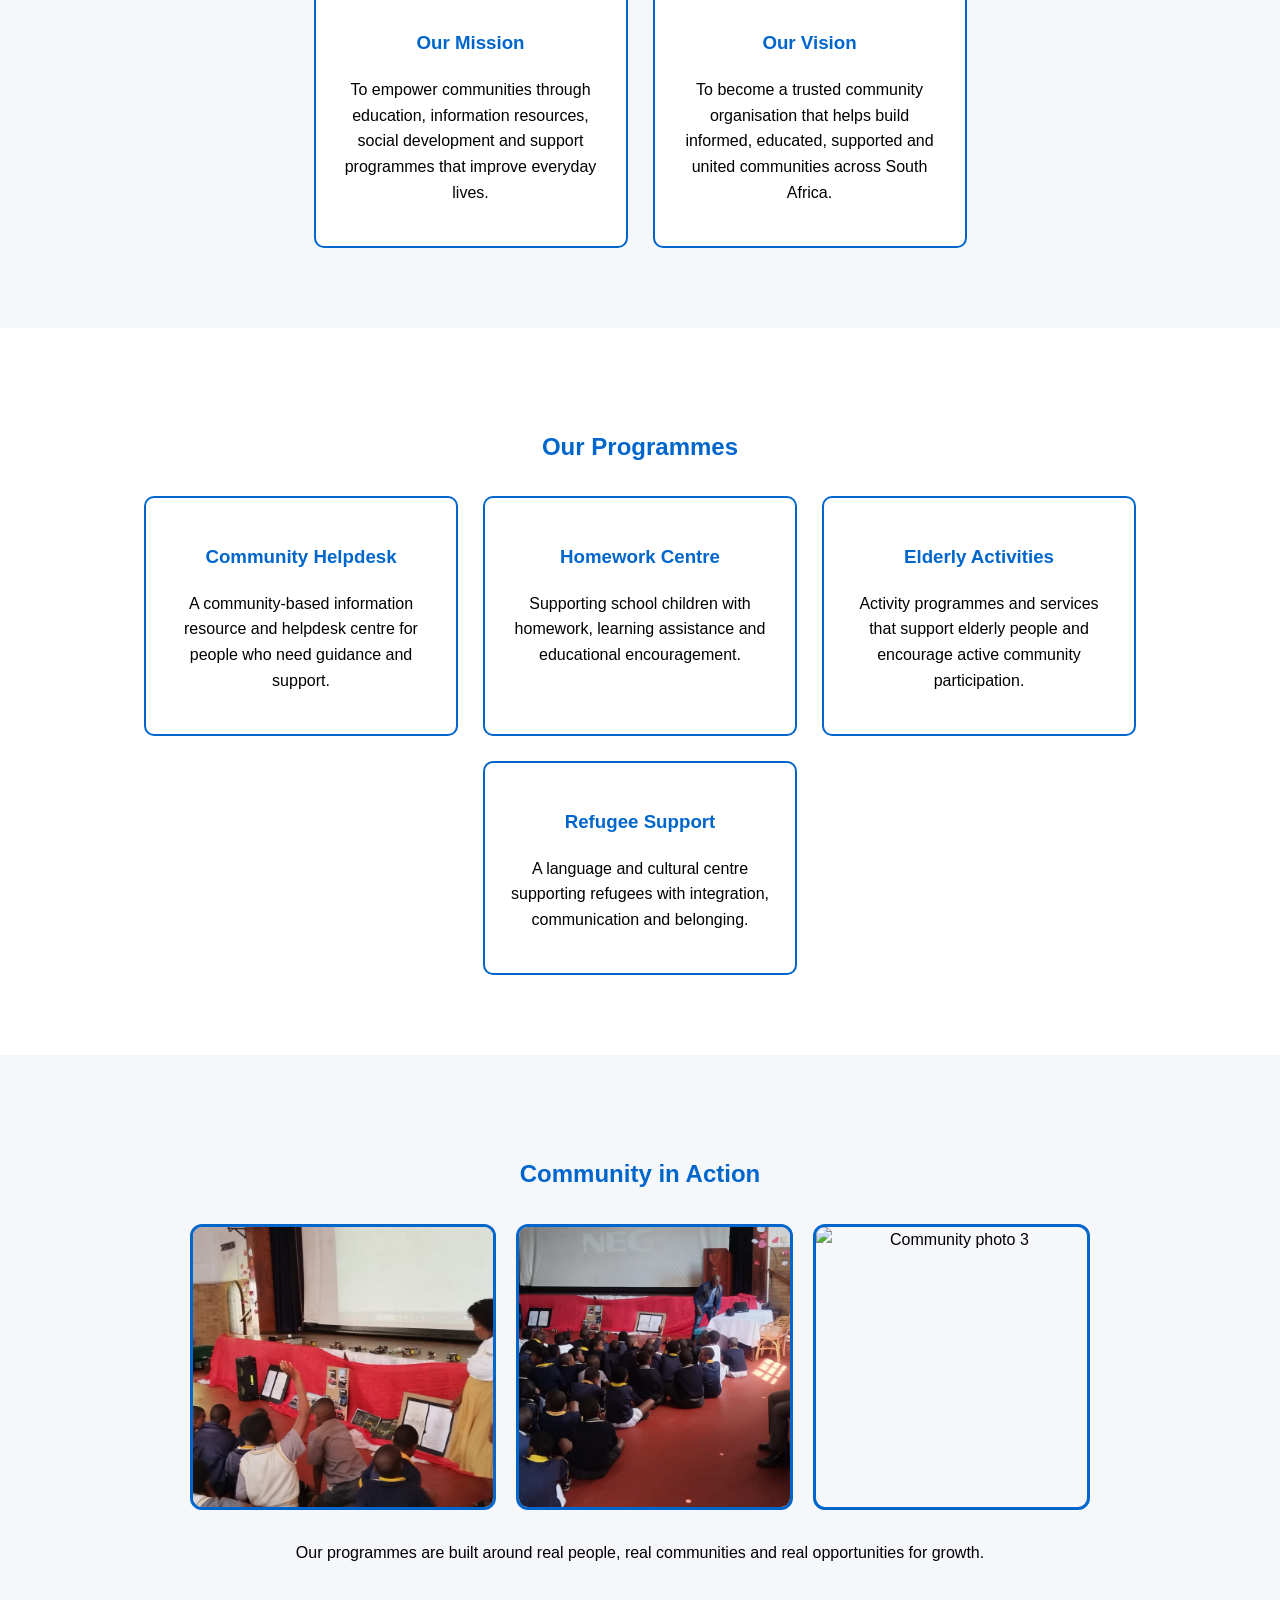
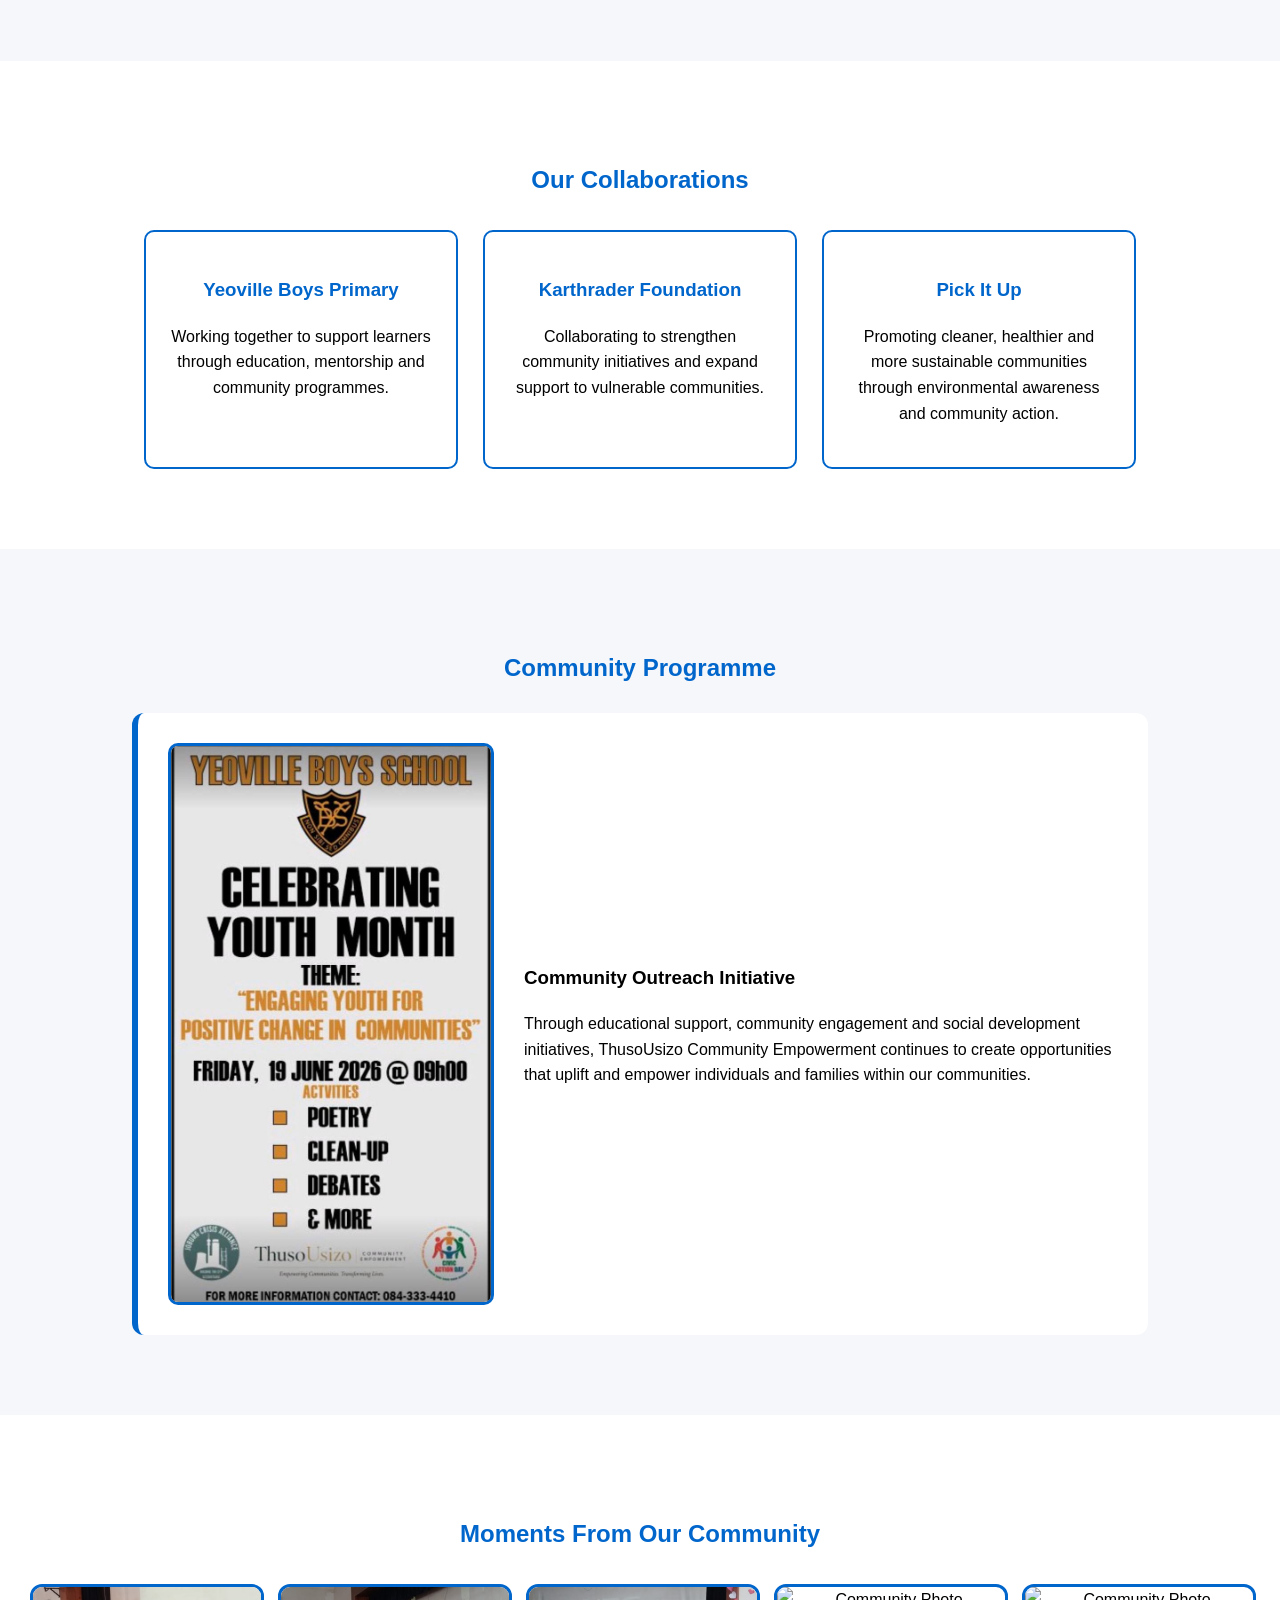
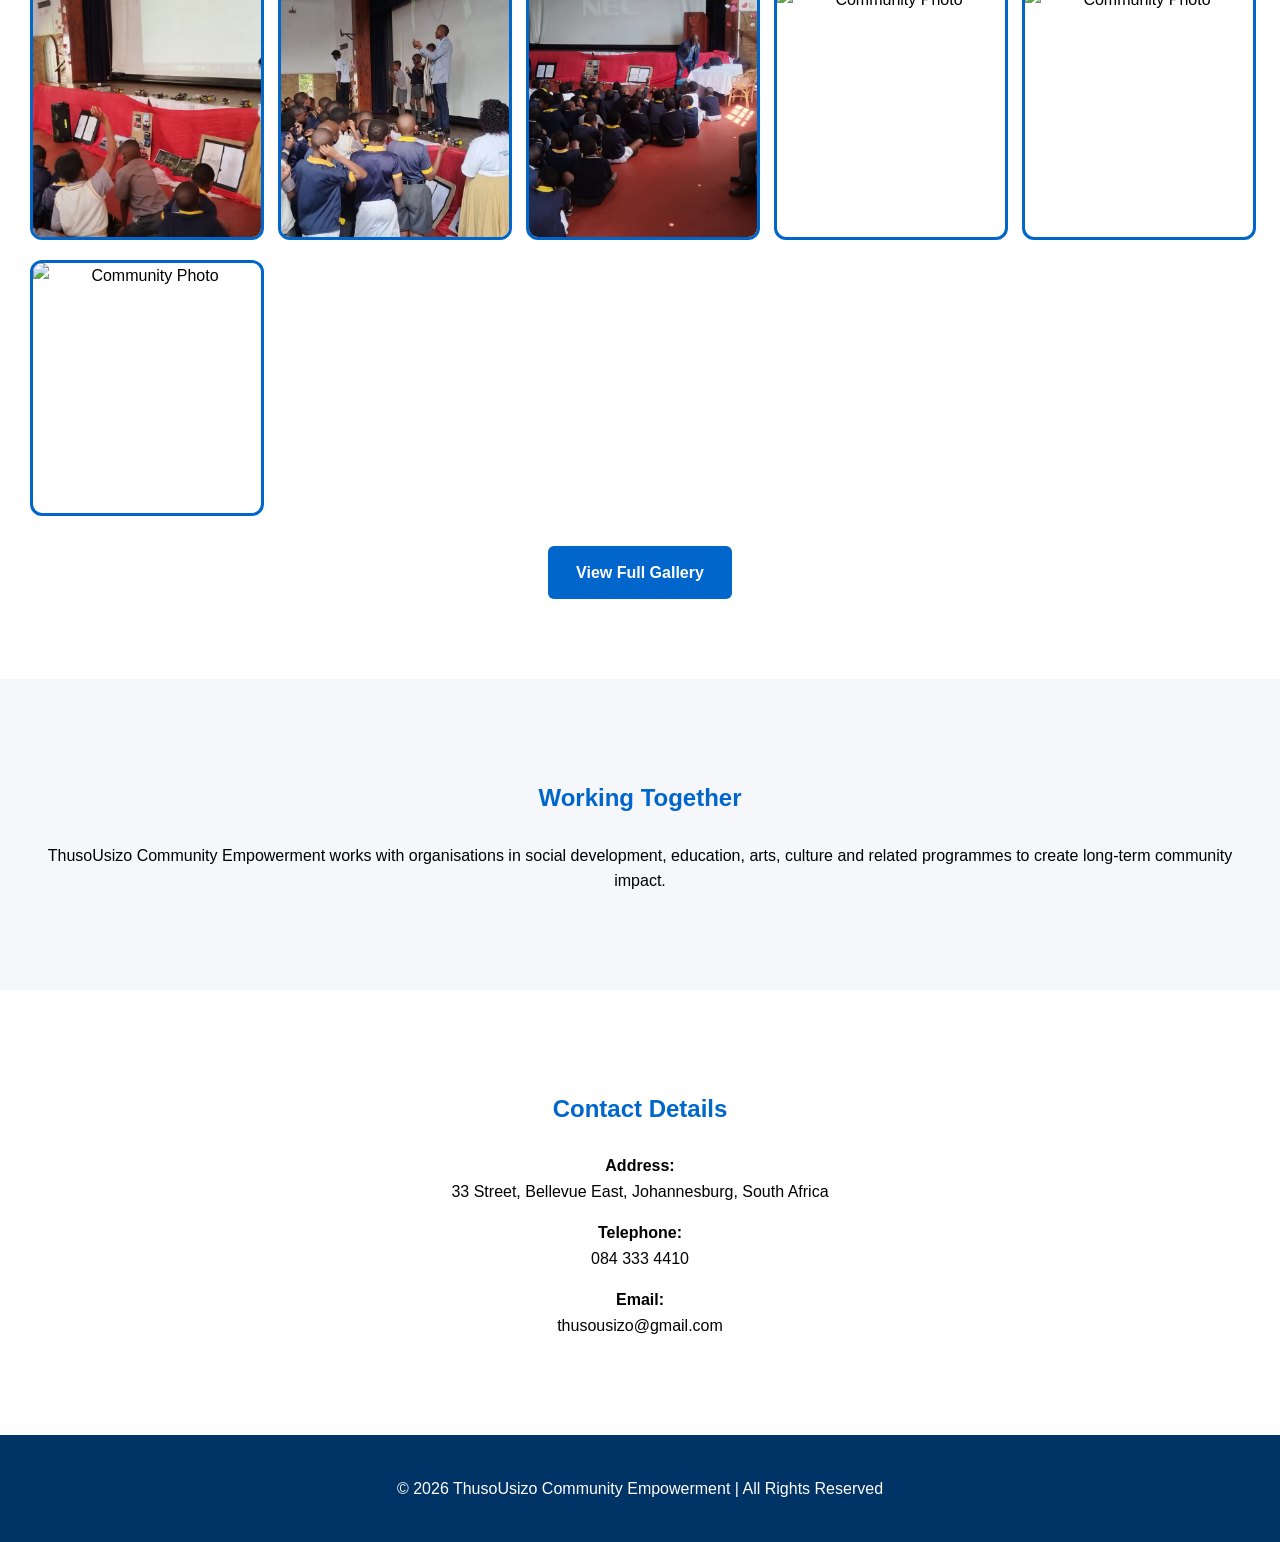
==== commit b7597815: "Update index.html" ====
--- a/index.html
+++ b/index.html
@@ -1,4 +1,3 @@
-
 <!DOCTYPE html>
 <html lang="en">
 <head>
@@ -109,9 +108,9 @@
     <h2>Community in Action</h2>
 
     <div class="slideshow">
-        <img src="images/1.jpg" alt="Community photo 1">
-        <img src="images/8.jpg" alt="Community photo 2">
-        <img src="images/photo15.JPEG" alt="Community photo 3">
+        <img src="images/1.jpeg" alt="Community photo 1">
+        <img src="images/8.jpeg" alt="Community photo 2">
+        <img src="images/photo15.jpeg" alt="Community photo 3">
     </div>
 
     <p>
@@ -154,7 +153,7 @@
     <h2>Community Programme</h2>
 
     <div class="poster-box">
-        <img src="images/poster.JPEG" alt="Community Programme Poster">
+        <img src="images/Poster.jpeg" alt="Community Programme Poster">
 
         <div>
             <h3>Community Outreach Initiative</h3>
@@ -172,12 +171,12 @@
     <h2>Moments From Our Community</h2>
 
     <div class="home-gallery">
-        <img src="images/1.jpg" alt="Community Photo">
-        <img src="images/4.jpg" alt="Community Photo">
-        <img src="images/8.jpg" alt="Community Photo">
-        <img src="images/photo15.JPEG" alt="Community Photo">
-        <img src="images/photo18.JPEG" alt="Community Photo">
-        <img src="images/photo22.JPEG" alt="Community Photo">
+        <img src="images/1.jpeg" alt="Community Photo">
+        <img src="images/4.jpeg" alt="Community Photo">
+        <img src="images/8.jpeg" alt="Community Photo">
+        <img src="images/photo15.jpeg" alt="Community Photo">
+        <img src="images/photo18.jpeg" alt="Community Photo">
+        <img src="images/photo22.jpeg" alt="Community Photo">
     </div>
 
     <a href="gallery.html" class="gallery-btn">View Full Gallery</a>
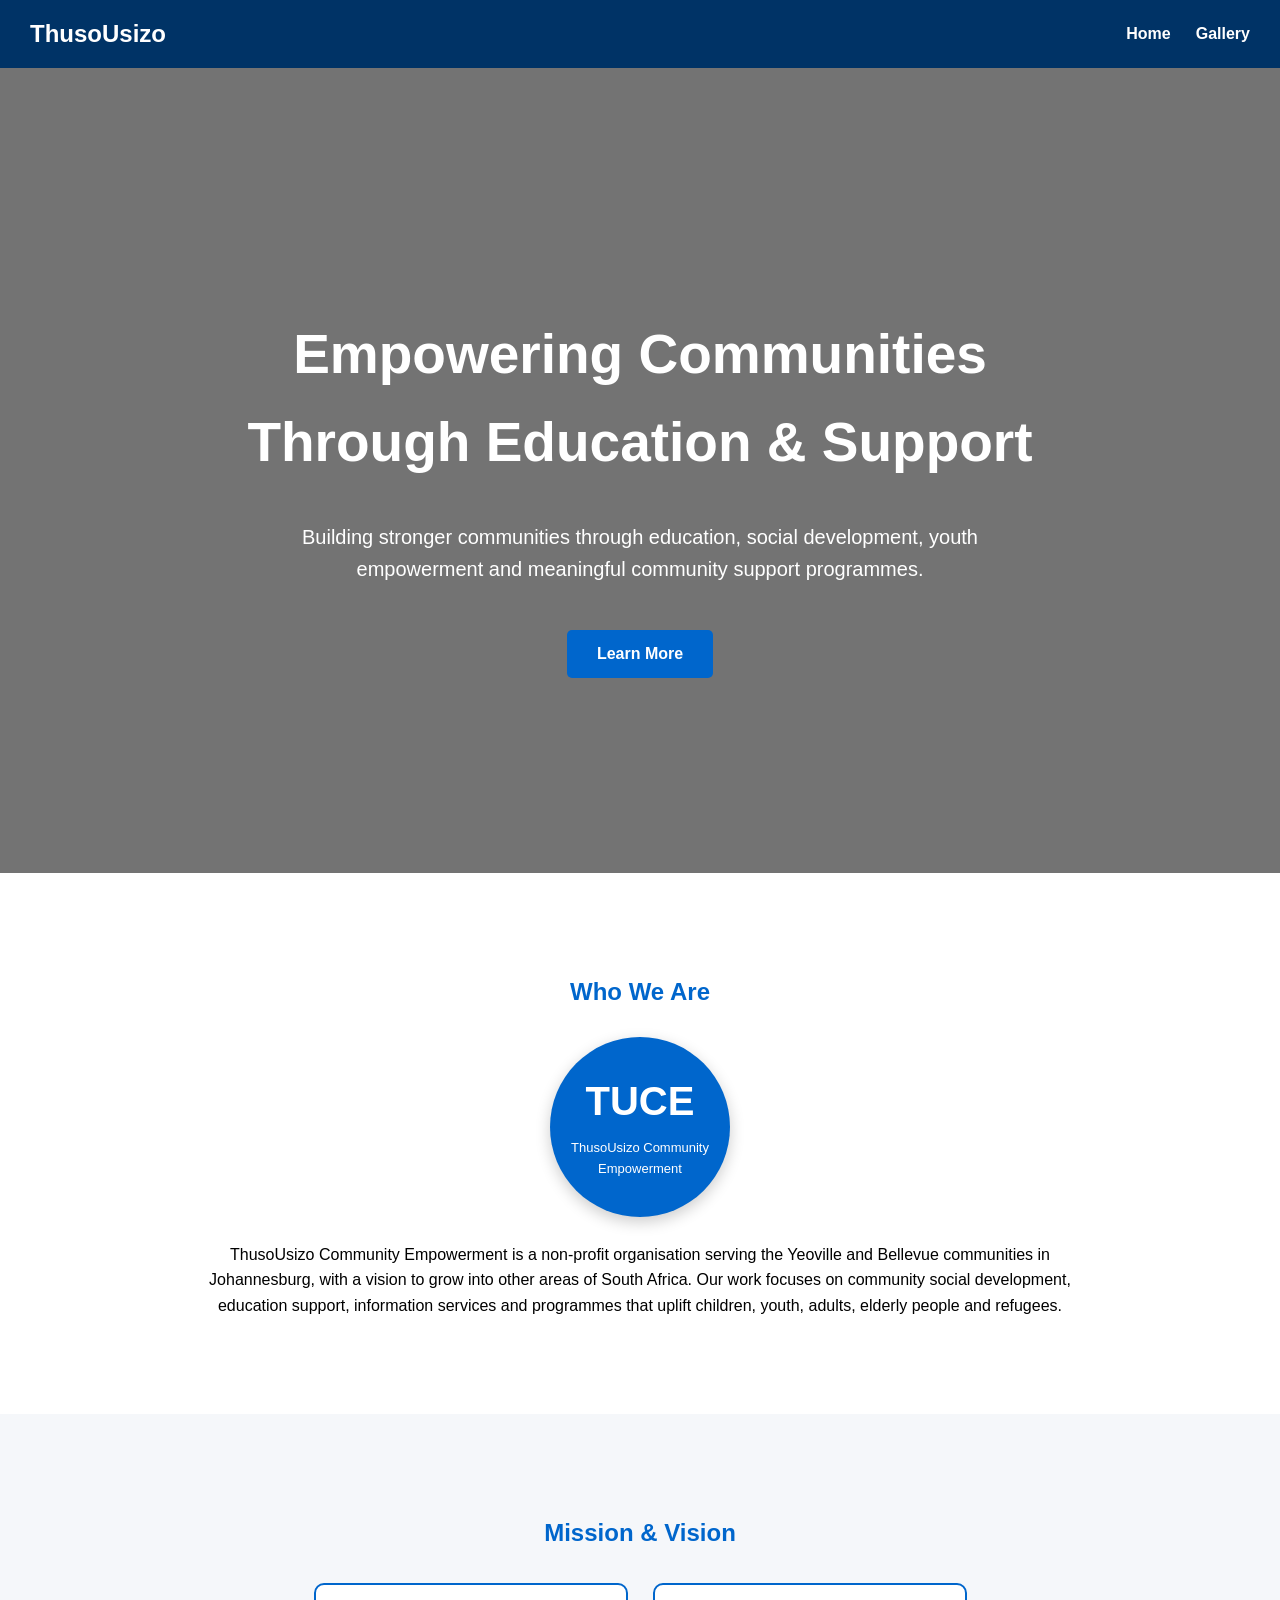
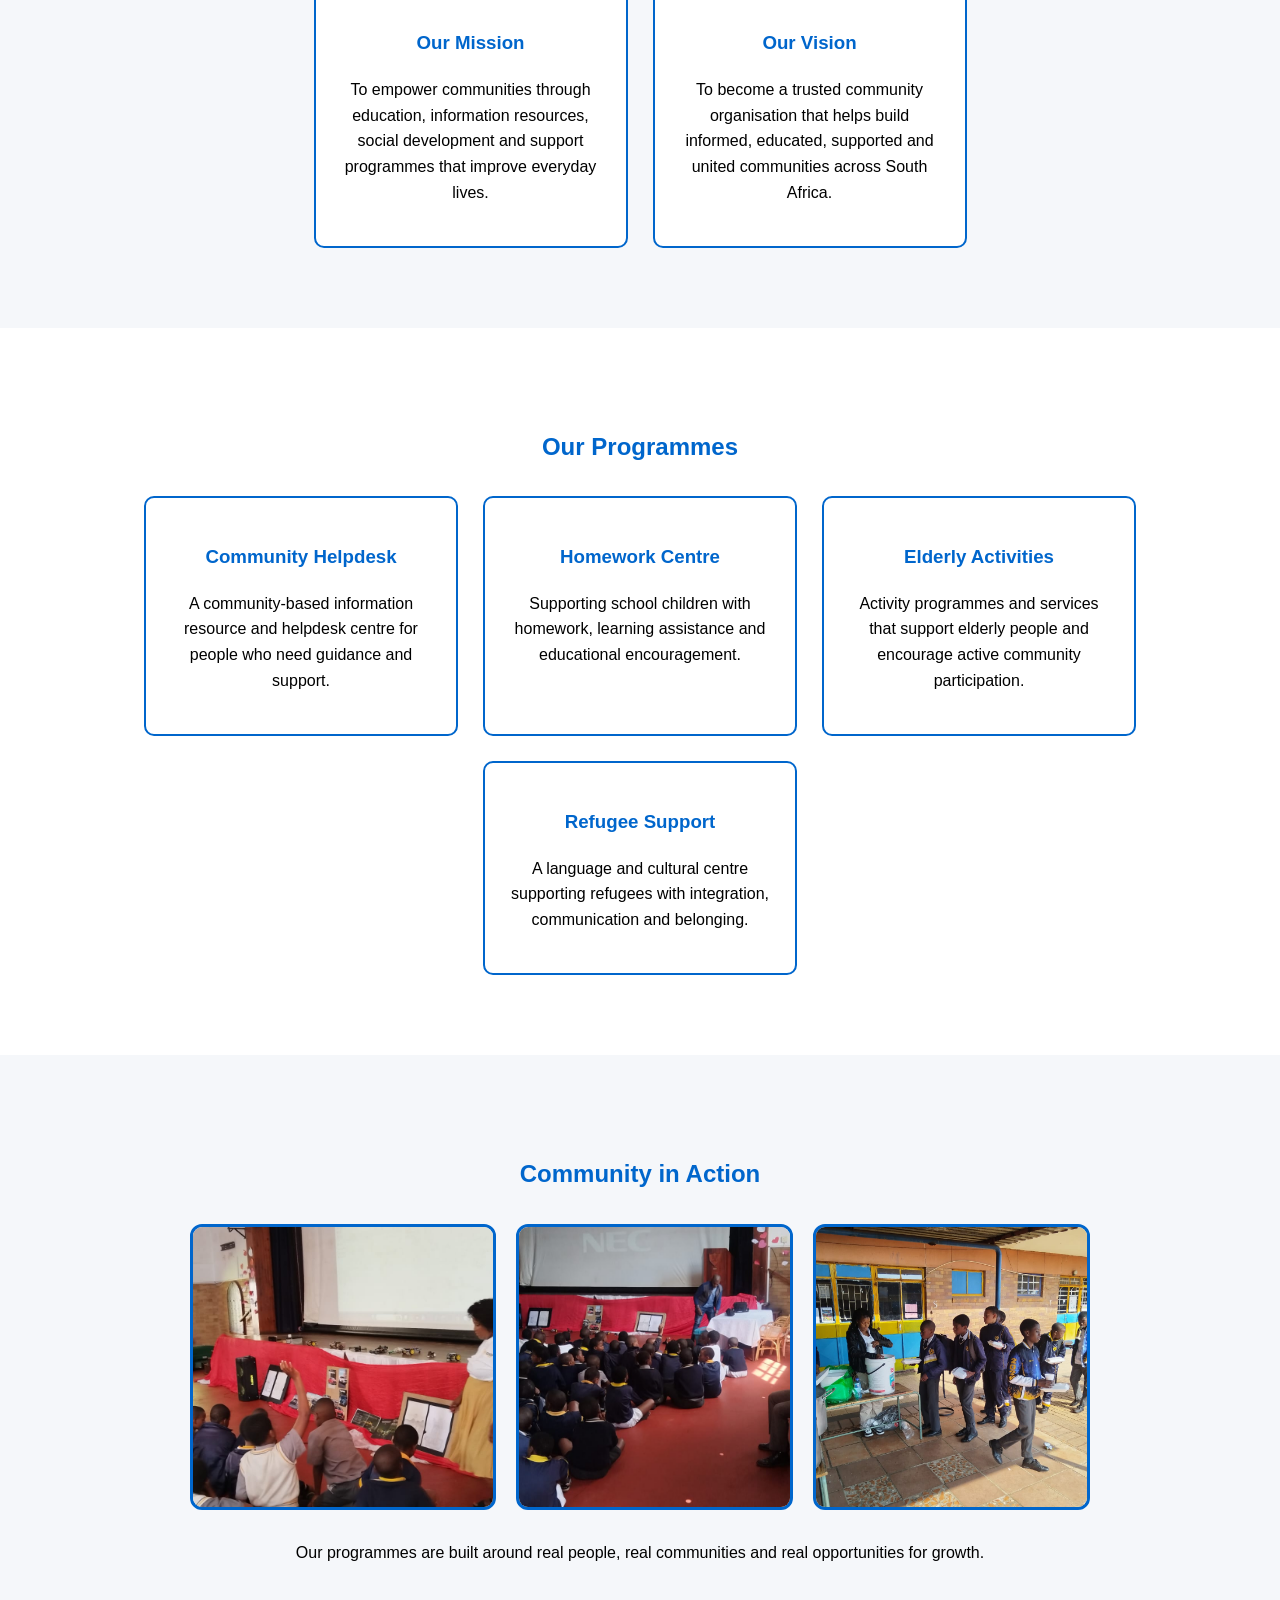
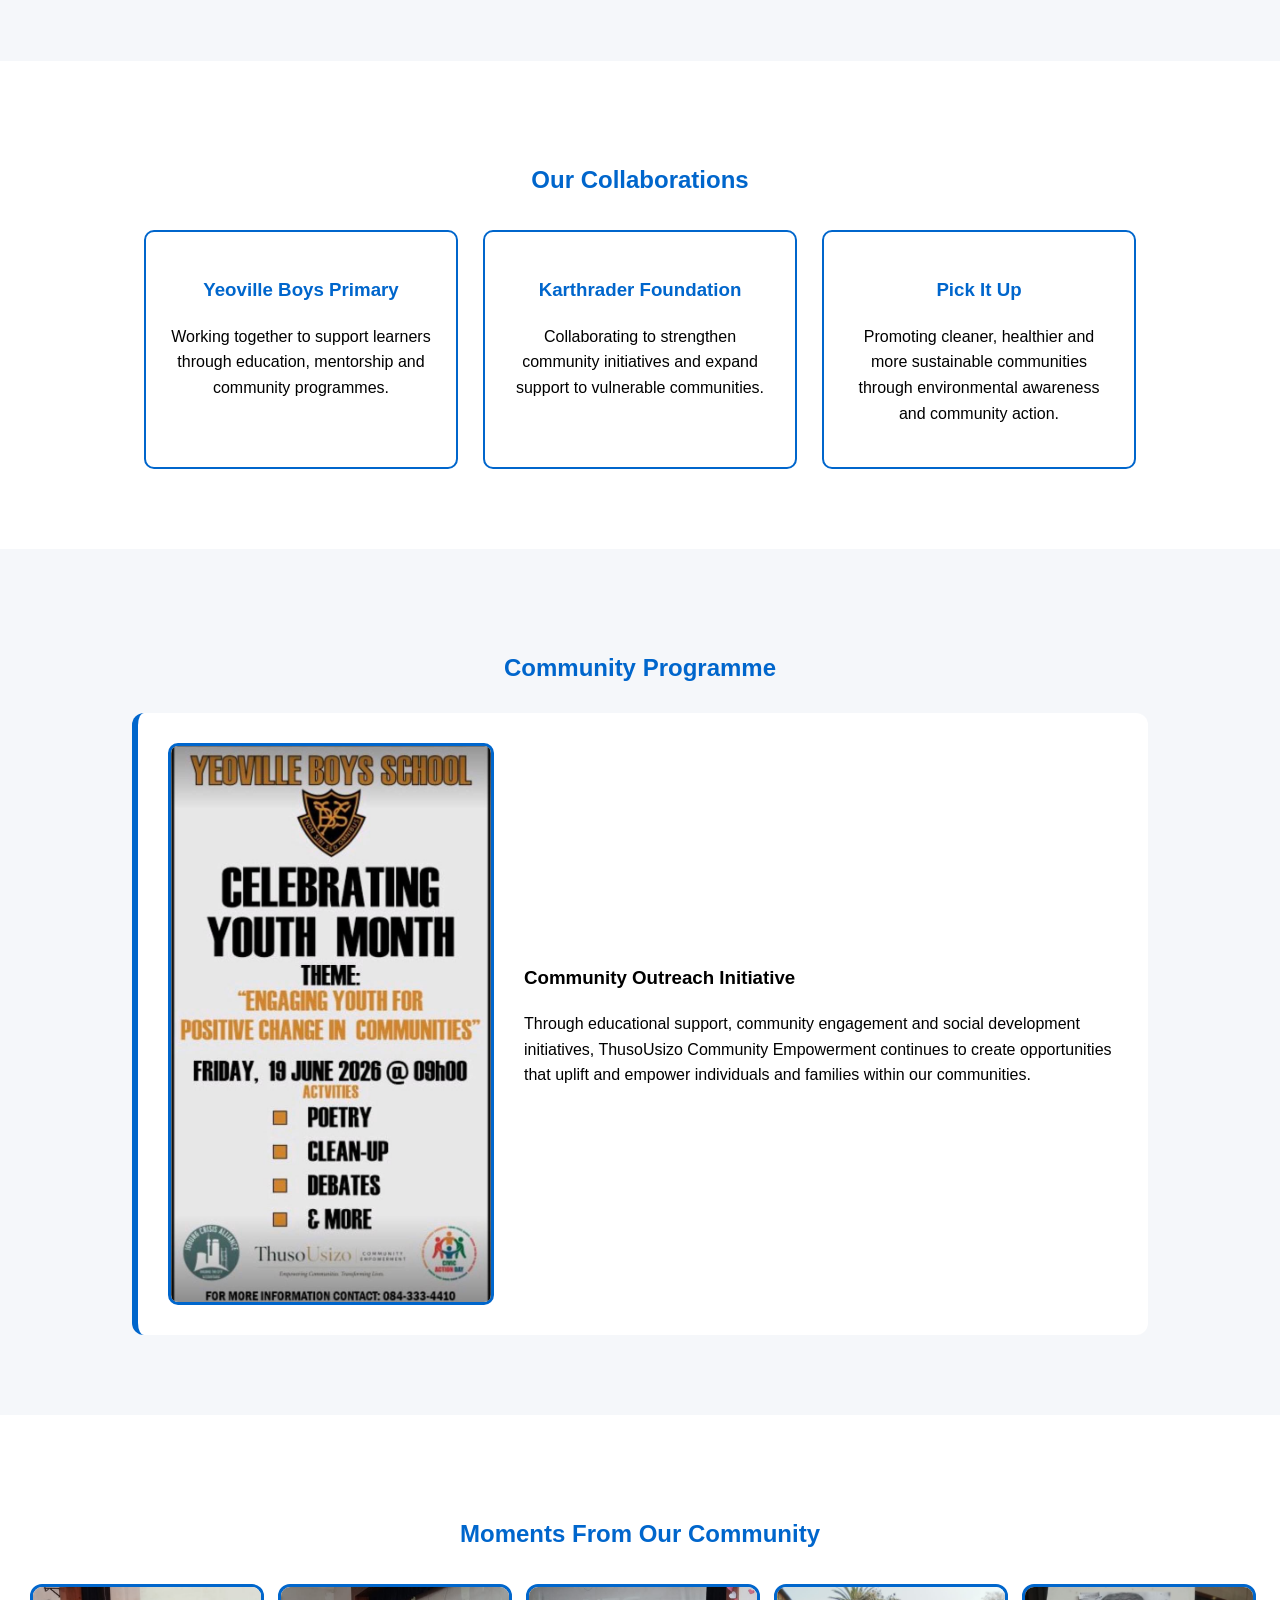
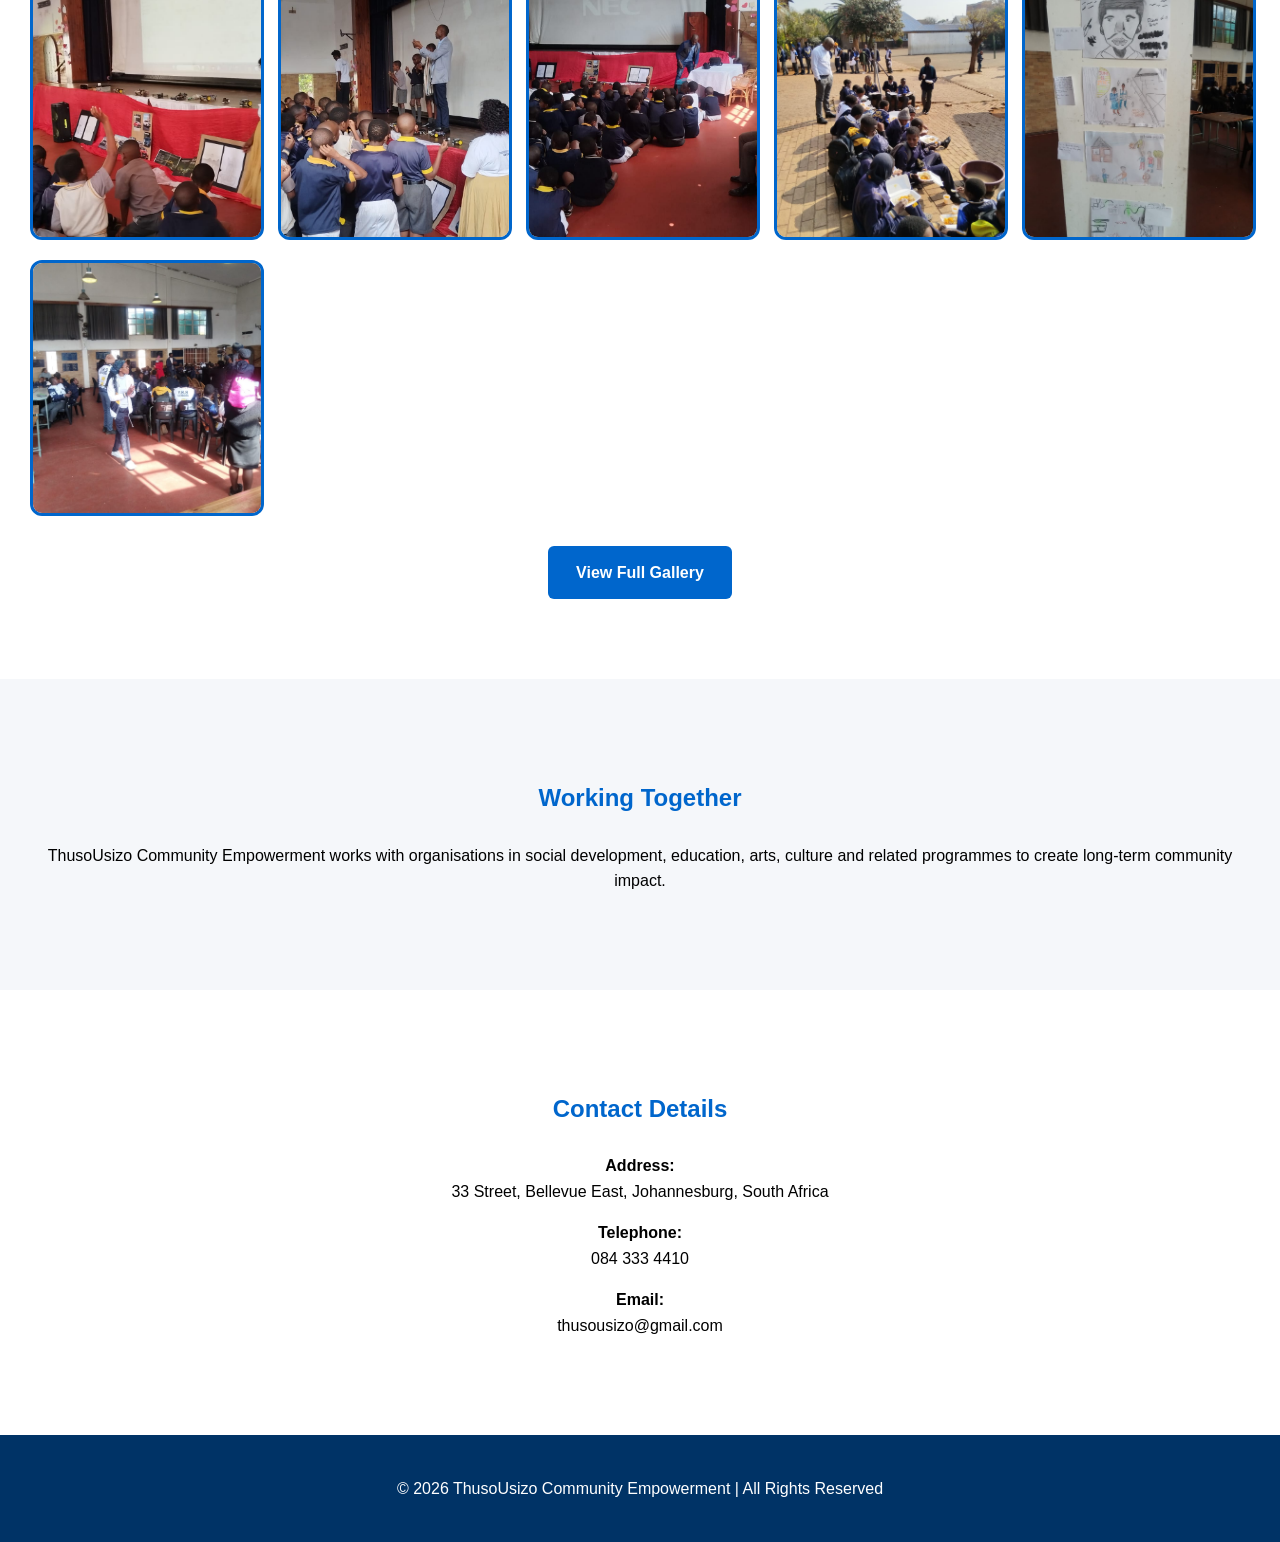
==== commit 10b598a4: "Update index.html" ====
--- a/index.html
+++ b/index.html
@@ -110,7 +110,7 @@
     <div class="slideshow">
         <img src="images/1.jpeg" alt="Community photo 1">
         <img src="images/8.jpeg" alt="Community photo 2">
-        <img src="images/photo15.jpeg" alt="Community photo 3">
+        <img src="images/15.jpeg" alt="Community photo 3">
     </div>
 
     <p>
@@ -174,9 +174,9 @@
         <img src="images/1.jpeg" alt="Community Photo">
         <img src="images/4.jpeg" alt="Community Photo">
         <img src="images/8.jpeg" alt="Community Photo">
-        <img src="images/photo15.jpeg" alt="Community Photo">
-        <img src="images/photo18.jpeg" alt="Community Photo">
-        <img src="images/photo22.jpeg" alt="Community Photo">
+        <img src="images/17.jpeg" alt="Community Photo">
+        <img src="images/18.jpeg" alt="Community Photo">
+        <img src="images/22.jpeg" alt="Community Photo">
     </div>
 
     <a href="gallery.html" class="gallery-btn">View Full Gallery</a>
